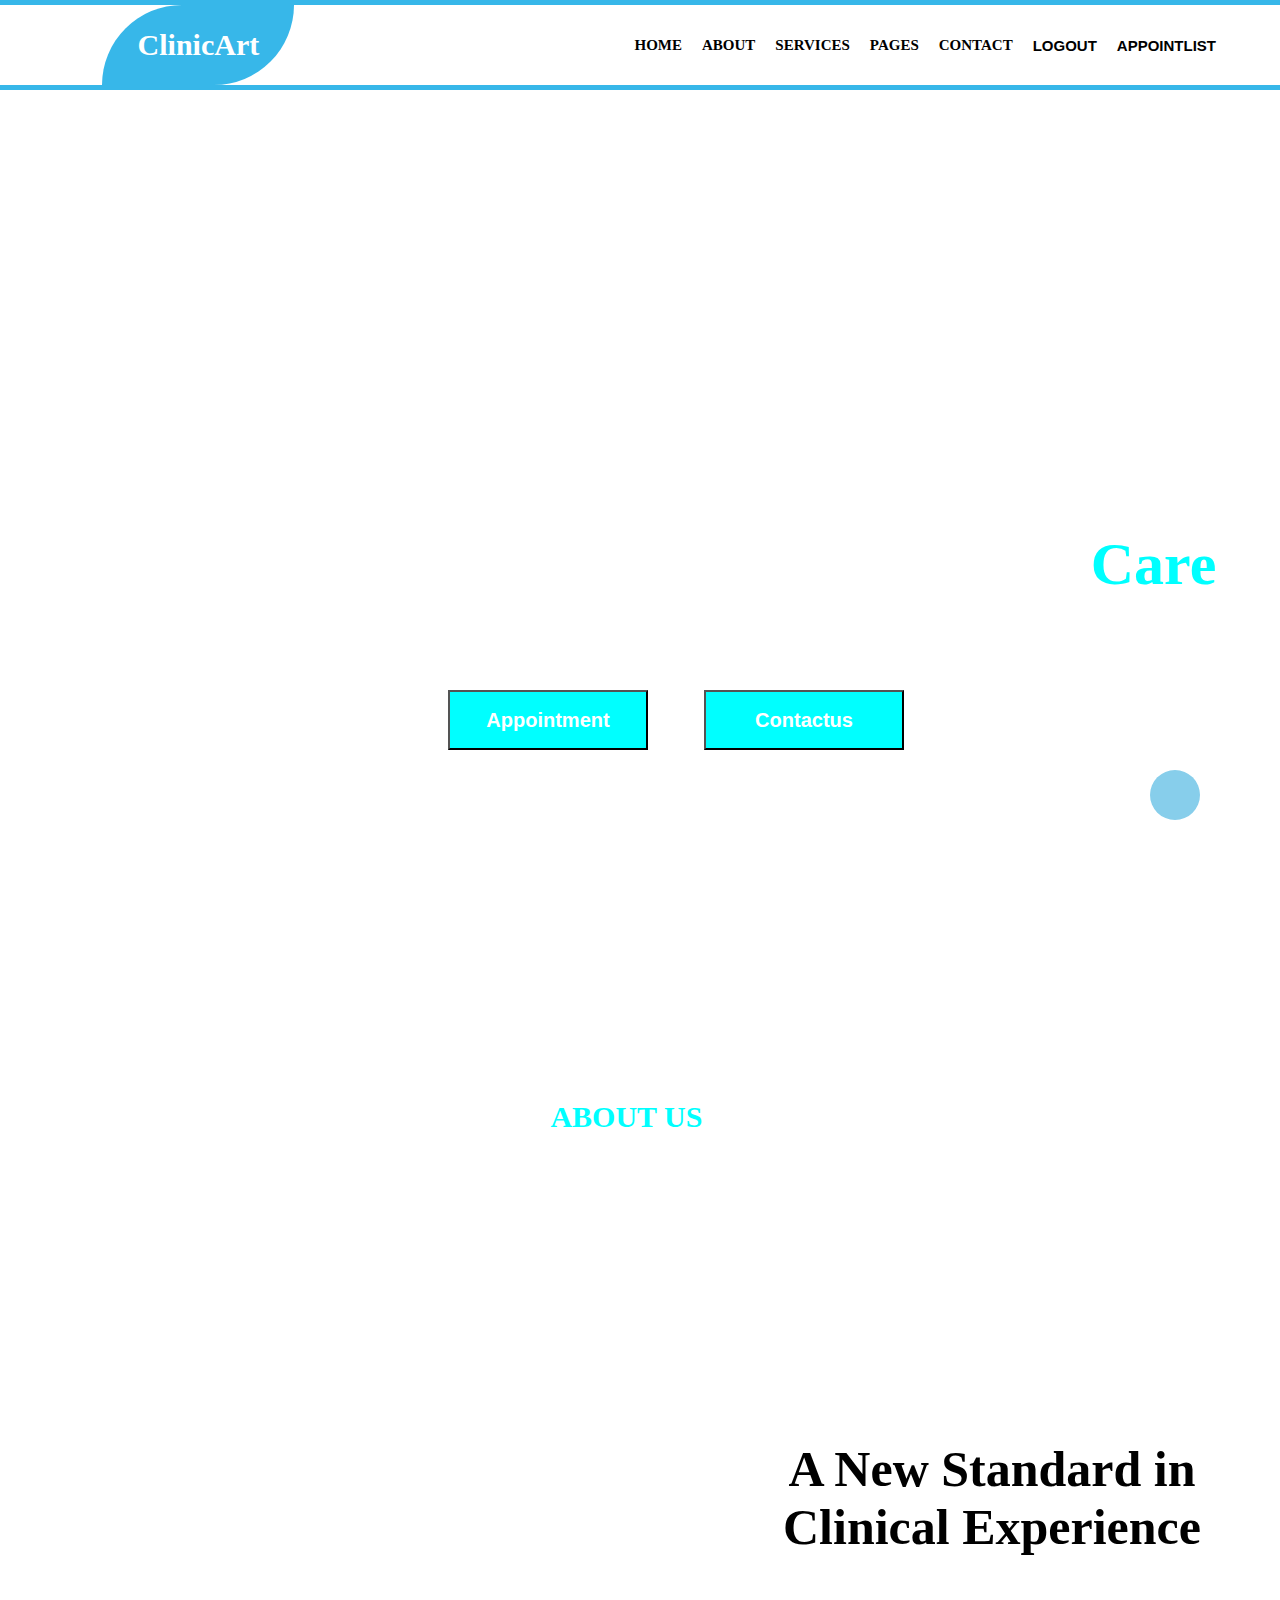
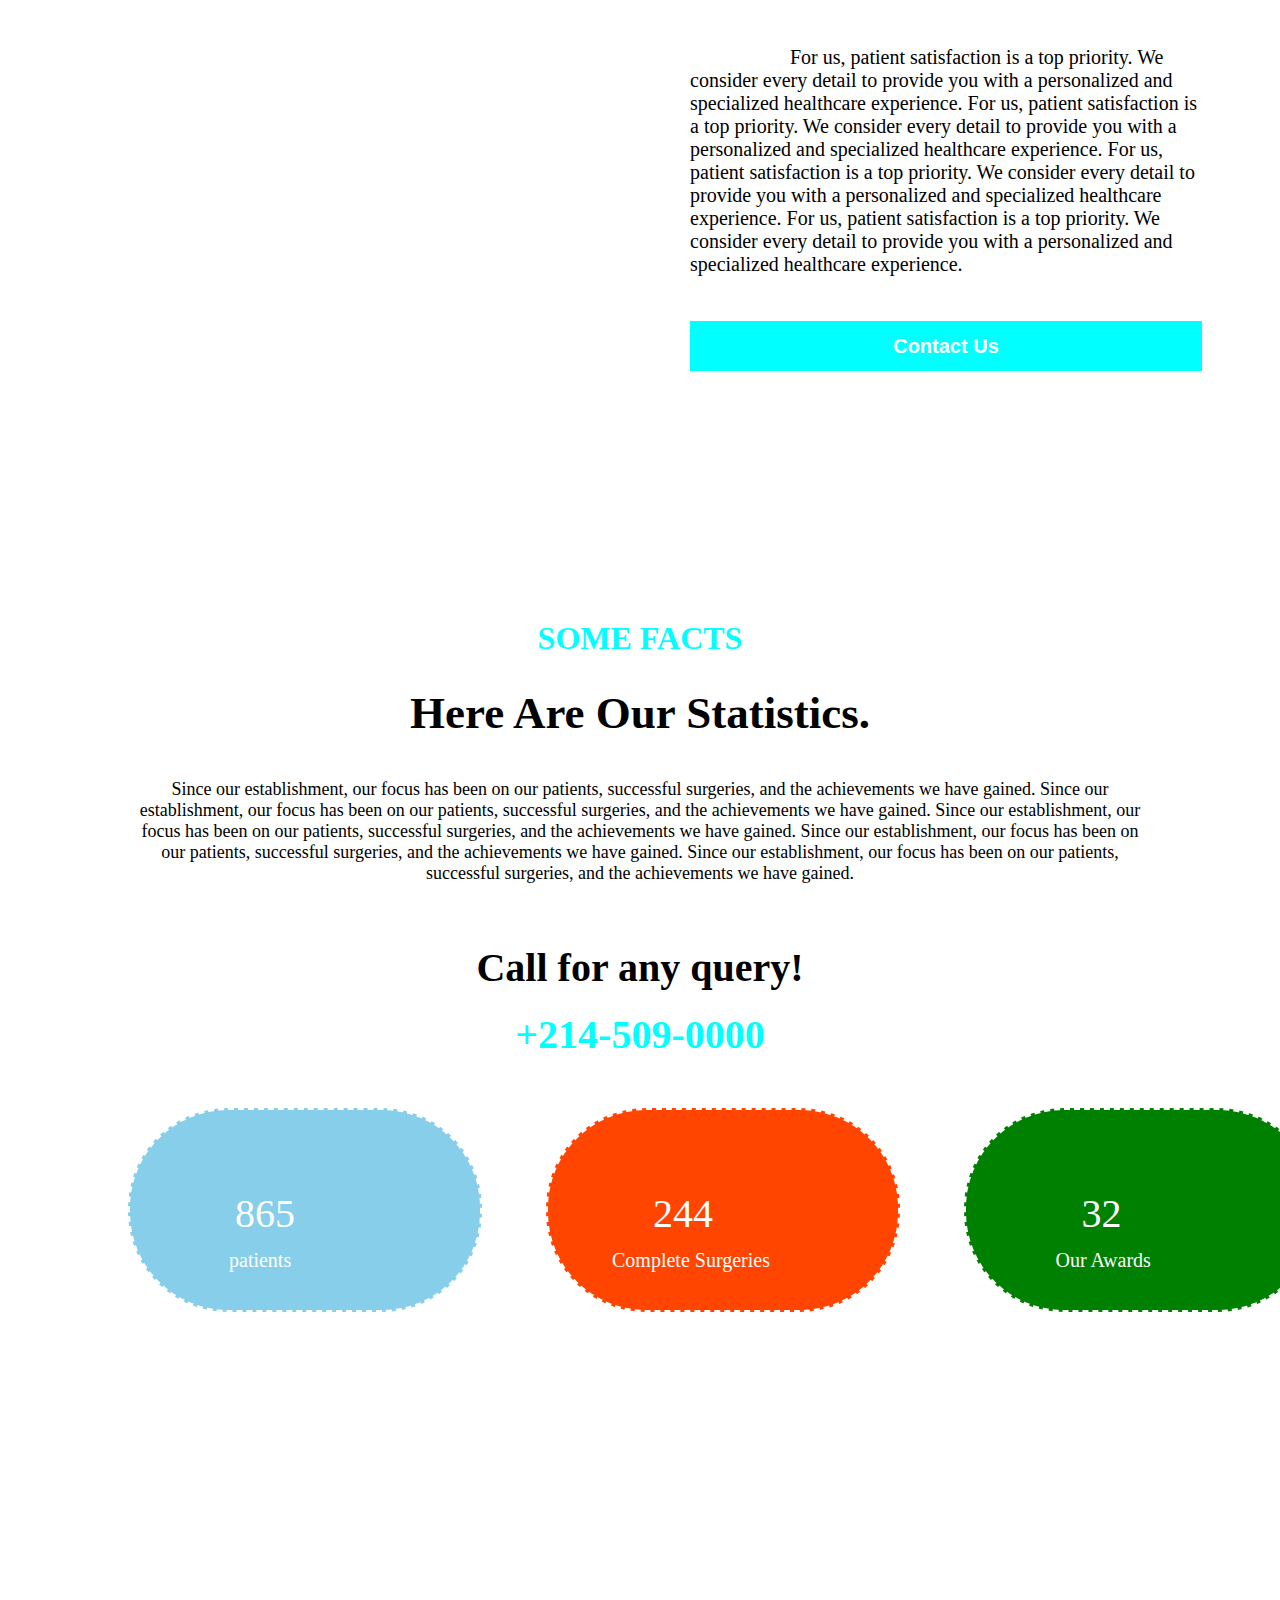
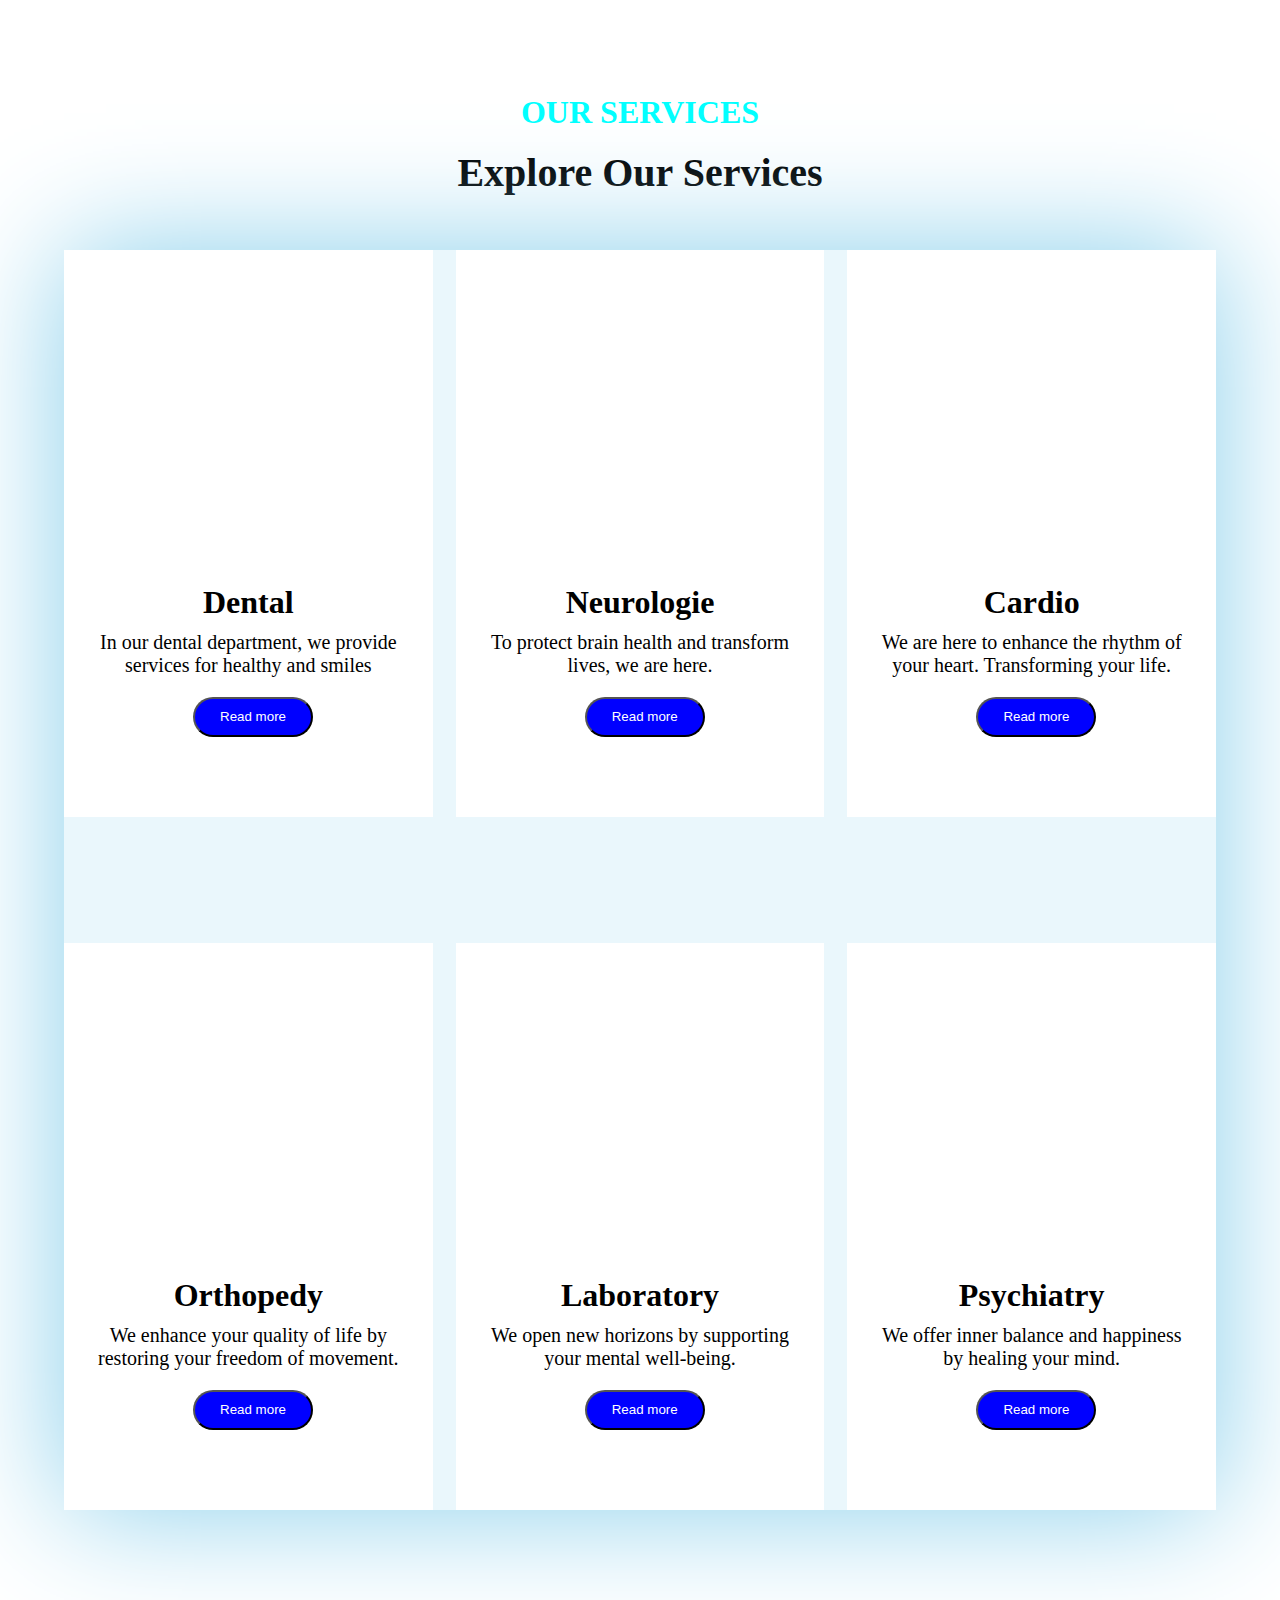
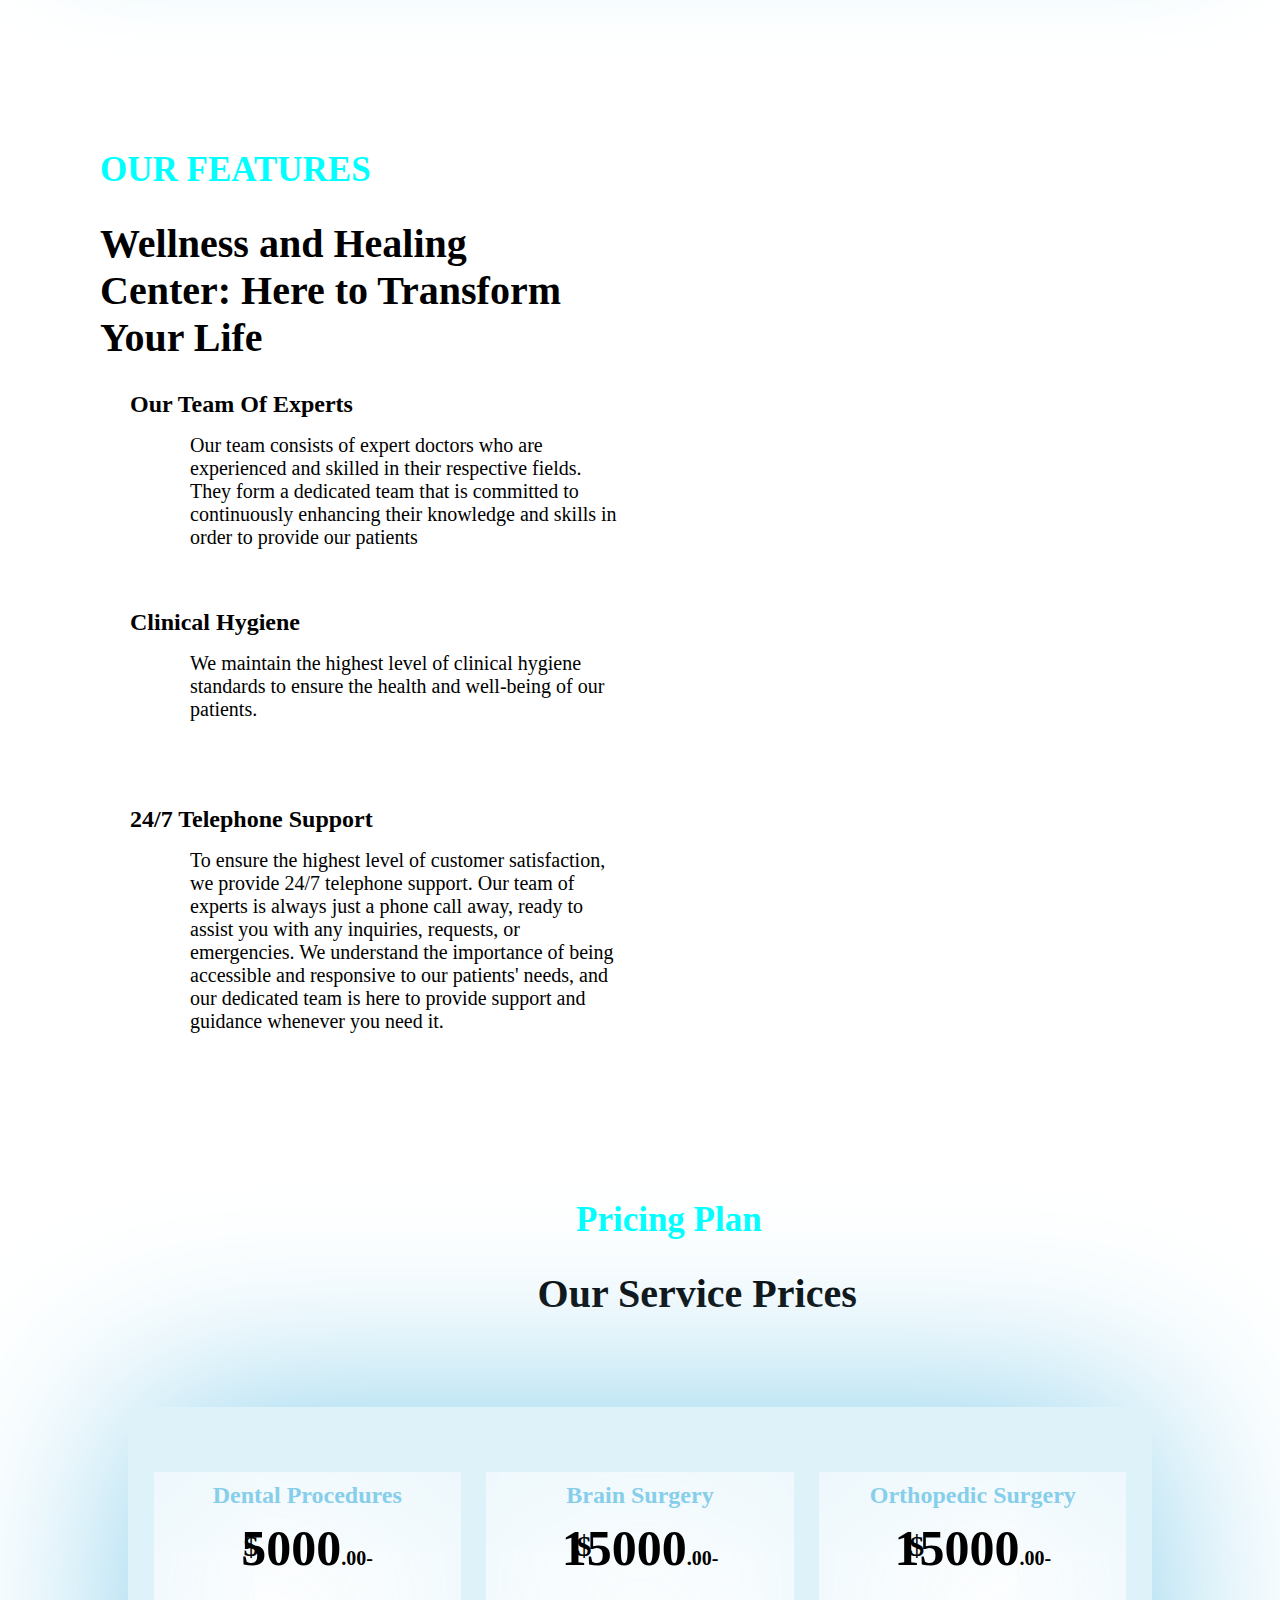
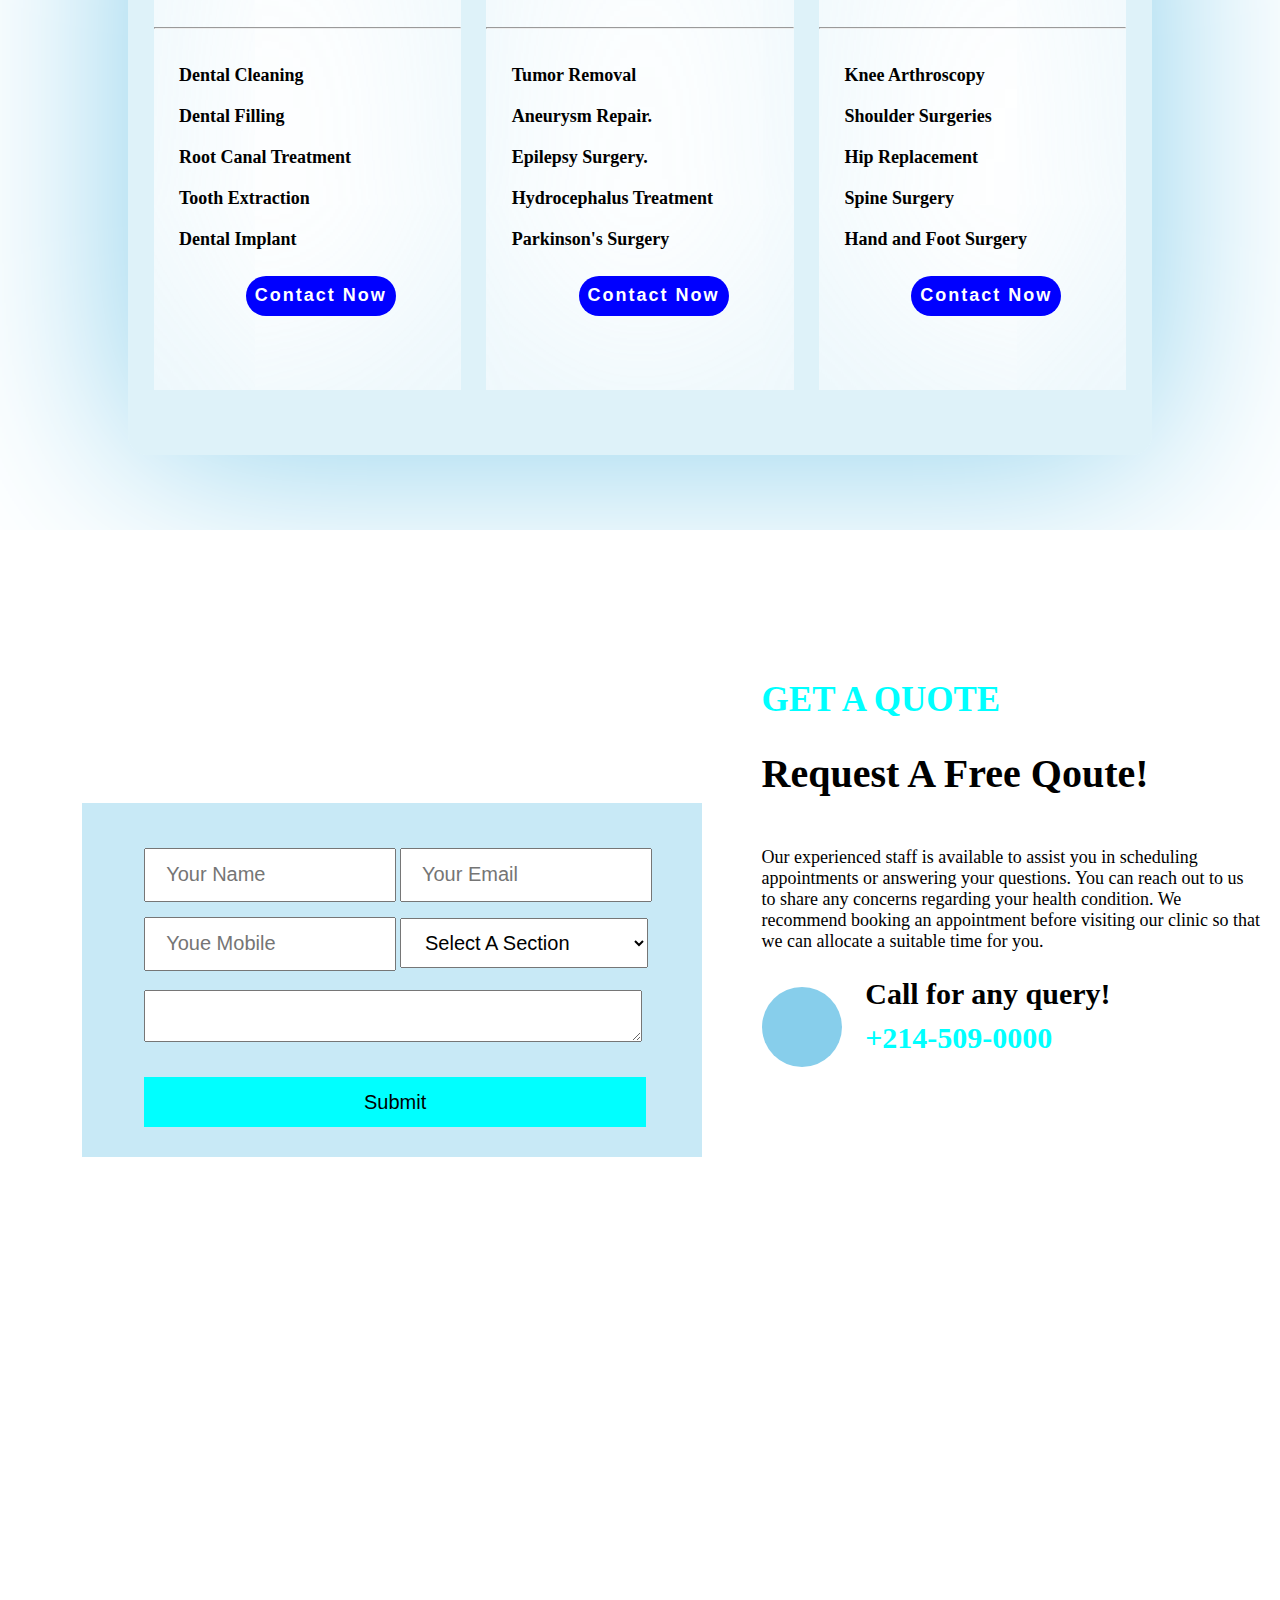
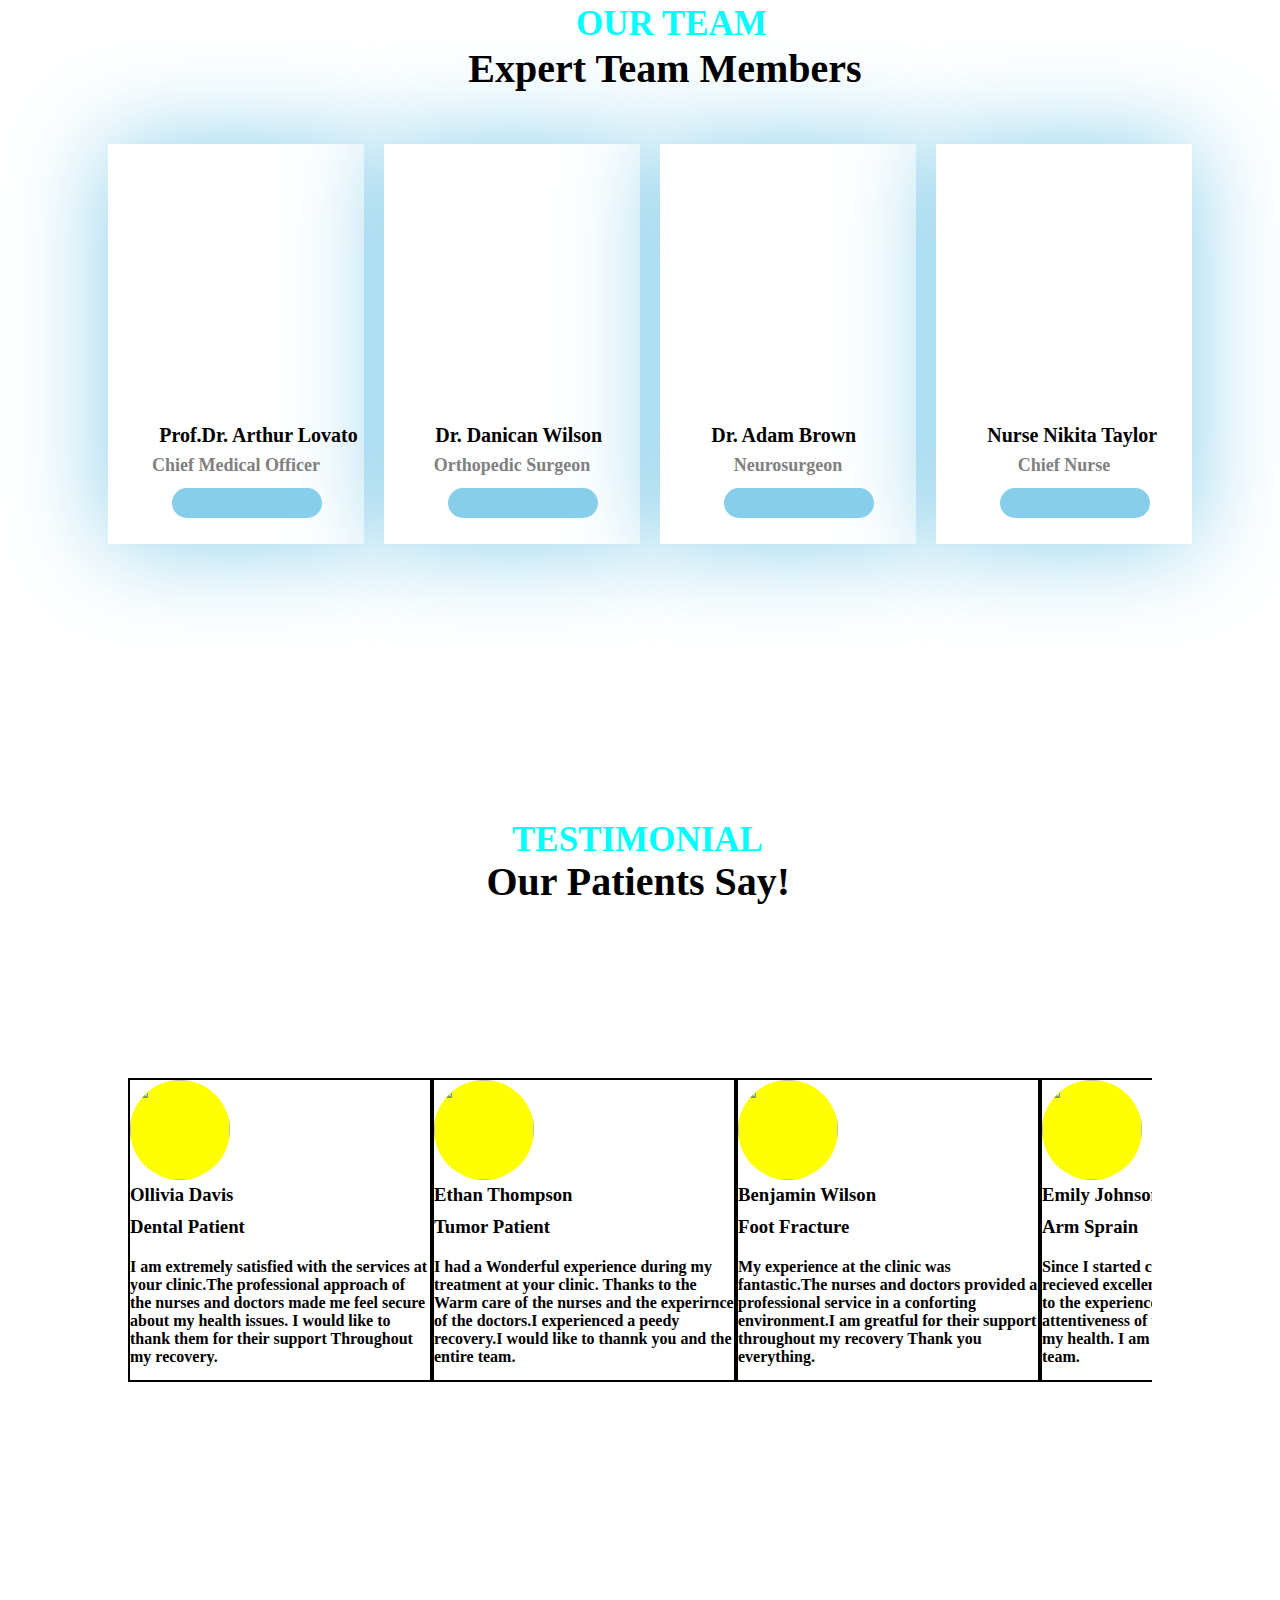
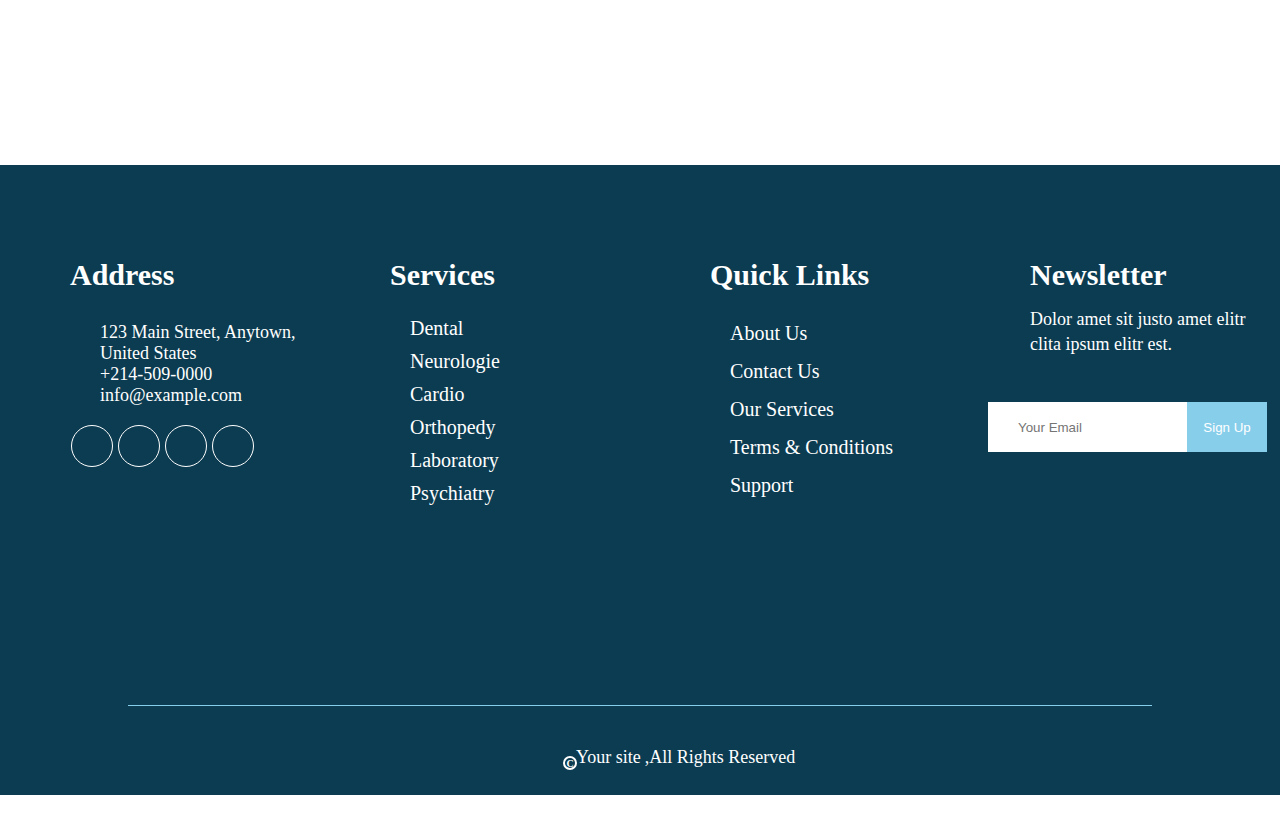
==== index.html @ 60598305 "Add files via upload" ====
<!DOCTYPE html>
<html lang="en">
<head>
    <title>Document</title>
    <link rel="stylesheet" href="./clinic.css">
    <link rel="stylesheet" href="https://cdnjs.cloudflare.com/ajax/libs/font-awesome/6.4.2/css/all.min.css" integrity="sha512-z3gLpd7yknf1YoNbCzqRKc4qyor8gaKU1qmn+CShxbuBusANI9QpRohGBreCFkKxLhei6S9CQXFEbbKuqLg0DA==" crossorigin="anonymous" referrerpolicy="no-referrer" />
    <script src="./clinic.js" defer></script>
</head>
<body>
    <nav>
        <div id="art1">
            <div id="art">
                <h2 id="clinicart">ClinicArt</h2>
            </div>
        </div>
        <div id="navdata">
            <a href="./index.html"><h2 id="home">Home</h2></a>
            <a href="./aboutclinic.html"><h2 id="about">About</h2></a>
            <a href="./clinicservice.html"><h2 id="service">Services</h2></a>
            <h2 id="pagelist">Pages
                <ul id="list">
                    <a><li>Pricing Plan</li></a>
                    <a><li> Features</li></a>
                    <a><li> Free Quote</li></a>
                    <a><li> Our Team</li></a>
                    <a><li> Testimonial</li></a>
                    <a><li>404 Page</li></a>
                </ul>
            </h2>
            <a href="./contactclinic.html"><h2 id="contact">Contact</h2></a>
            <button id="log" type="submit"><h2 style="font-size: 15px;">Logout</h2></button>
            <button id="Appoint" type="submit"><h2 style="font-size: 15px;">Appointlist</h2></button>
        </div>
    </nav>
        <div id="docimage" style="overflow: hidden;">
            
        </div>
        <div id="heading" style="overflow: hidden;" class="reveal">
            <h1 id="health">We Made Your Health Our priority</h1>
            <h1 id="care">Healthcare Services Designed with <span style="color: aqua;">Care</span></h1>
            <h1 id="smile">Welcome We hava made your health our priority,and we are ready to take steps towords a smiling future</h1>
            <input id="appointment" type="button" value="Appointment">
            <input id="contactus" type="button" value="Contactus">
            <input type="button" value=">" id="rightbutton" onclick="inc()">
            <input type="button" value="<" id="leftbutton" onclick="dec()">
        </div>
        <div id="heading2" style="display: none; overflow: hidden;" class="reveal">
            <h1 id="health">EXPERTS HANDS IN HEALTHCARE</h1>
            <h1 id="care">We Accompany You For <span style="color: aqua;">Healthy</span>Lifestyle.</h1>
            <h1 id="smile">At our clinic,we are focused on providing you with the best healthcare services alongside our expert team</h1>
            <input id="appointment" type="button" value="Appointment">
            <input id="contactus" type="button" value="Contactus">
            <input type="button" value=">" id="rightbutton" onclick="inc()">
            <input type="button" value="<" id="leftbutton" onclick="dec()">
        </div>
        <div id="About" style="overflow: hidden;" class="reveal">
            <h1 id="abus">ABOUT US</h1>
            <div id="leftimg">

            </div>
            <div id="rightdata">
                <h1 id="abdoc">A New Standard in Clinical Experience</h1>
                <p id="docinfo">For us, patient satisfaction is a top priority. We consider every detail to provide you with a personalized and specialized healthcare experience. For us, patient satisfaction is a top priority. We consider every detail to provide you with a personalized and specialized healthcare experience. For us, patient satisfaction is a top priority. We consider every detail to provide you with a personalized and specialized healthcare experience. For us, patient satisfaction is a top priority. We consider every detail to provide you with a personalized and specialized healthcare experience.</p>
                <input id="doccon" type="button" value="Contact Us">
            </div>
        </div>
        <div id="facts" style="overflow: hidden;" class="reveal">
            <div id="statastics">
                <h1 id="SFact" >SOME FACTS</h1>
                <h1 id="SFact2">Here Are Our Statistics.</h1>
                <p id="achieve">Since our establishment, our focus has been on our patients, successful surgeries, and the achievements we have gained. Since our establishment, our focus has been on our patients, successful surgeries, and the achievements we have gained. Since our establishment, our focus has been on our patients, successful surgeries, and the achievements we have gained. Since our establishment, our focus has been on our patients, successful surgeries, and the achievements we have gained. Since our establishment, our focus has been on our patients, successful surgeries, and the achievements we have gained.</p>
                <h1 id="query">Call for any query!</h1>
                <h1 id="num">+214-509-0000</h1>
                <div id="box">
                    <div id="box1">
                       <i class="fa fa-users fa-2x mb-3" id="doll1"></i>
                       <label id="plist">865</label>
                       <label id="patient">patients</label>
                    </div>
                    <div id="box2">
                        <i id="doll2" class="fa fa-heart fa-2x mb-3"></i> 
                        <label id="plist2">244</label>
                       <label id="patient2">Complete Surgeries</label>
                    </div>
                    <div id="box3">
                        <i id="doll3" class="fa fa-star fa-2x mb-3"></i>
                        <label id="plist3">32</label>
                        <label id="patient3">Our Awards</label>
                    </div>
                </div>
            </div>
        </div>
        <div id="servicespage" style="overflow: hidden;" class="reveal">
           <h1 id="ourser">OUR SERVICES</h1>
           <h1 id="exploreser">Explore Our Services</h1>
           <div id="mainservice"> 
                <div id="subservice1">
                    <div id="service1">
                        <div id="serviceimg1">
                            <div id="servicing1"></div>
                        </div>
                        <h1 class="dental">Dental</h1>
                        <p class="dentaldata">In our dental department, we provide services for healthy and smiles</p>
                        <input class="read" type="button" value="Read more">
                    </div>
                    <div id="service2">
                        <div id="serviceimg2">
                            <div id="servicing2"></div>
                        </div>
                        <h1 class="dental">Neurologie</h1>
                        <p class="dentaldata">To protect brain health and transform lives, we are here.</p>
                        <input class="read" type="button" value="Read more">
                    </div>
                    <div id="service3">
                        <div id="serviceimg3">
                            <div id="servicing3"></div>
                        </div>
                        <h1 class="dental">Cardio</h1>
                        <p class="dentaldata">We are here to enhance the rhythm of your heart. Transforming your life.</p>
                        <input class="read" type="button" value="Read more">
                    </div>
                </div>
                <div id="subservice2">
                    <div id="service4">
                        <div id="serviceimg4">
                            <div id="servicing4"></div>
                        </div>
                        <h1 class="dental">Orthopedy</h1>
                        <p class="dentaldata">We enhance your quality of life by restoring your freedom of movement.</p>
                        <input class="read" type="button" value="Read more">
                    </div>
                    <div id="service5">
                        <div id="serviceimg5">
                            <div id="servicing5"></div>
                        </div>
                        <h1 class="dental">Laboratory</h1>
                        <p class="dentaldata">We open new horizons by supporting your mental well-being.</p>
                        <input class="read" type="button" value="Read more">
                    </div>
                    <div id="service6">
                        <div id="serviceimg6">
                            <div id="servicing6"></div>
                        </div>
                        <h1 class="dental">Psychiatry</h1>
                        <p class="dentaldata">We offer inner balance and happiness by healing your mind.</p>
                        <input class="read" type="button" value="Read more">
                    </div>
                </div>
           </div>
        </div>
        <div id="featurespage" style="overflow: hidden;" class="reveal">
            <div id="doc4feature">
                <label id="outfeature">OUR FEATURES</label>
                <h1 id="healing">Wellness and Healing Center: Here to Transform Your Life</h1>
                <i id="stethascope" class="fa fa-stethoscope"></i>
                <label id="expert">Our Team Of Experts</label>
                <p id="skill">Our team consists of expert doctors who are experienced and skilled in their respective fields. They form a dedicated team that is committed to continuously enhancing their knowledge and skills in order to provide our patients</p>
                <i id="hospital" class="fa fa-hospital text-secondary"></i>
                <label id="clinic">Clinical Hygiene</label>
                <p id="maintain">We maintain the highest level of clinical hygiene standards to ensure the health and well-being of our patients.</p>
                <i id="headphones" class="fa fa-headphones"></i>
                <label id="support">24/7 Telephone Support</label>
                <p id="support1">To ensure the highest level of customer satisfaction, we provide 24/7 telephone support. Our team of experts is always just a phone call away, ready to assist you with any inquiries, requests, or emergencies. We understand the importance of being accessible and responsive to our patients' needs, and our dedicated team is here to provide support and guidance whenever you need it.</p>
            </div>
            <div id="doctor4">
                
            </div>
        </div>
        <div id="price" style="overflow: hidden;" class="reveal">
            <h1 id="plan">Pricing Plan</h1>
            <h1 id="prices">Our Service Prices</h1>
           <div id="priceboxes">
                <div class="pricebox">
                    <div id="pricebox1">
                        <h1 id="denpro">Dental Procedures</h1>
                        <h1 id="dentprice"><span class="dollar">$</span>5000<span class="small">.00-</span></h1>
                    </div><hr>
                      <h1 class="dentlist"><i class="fa fa-check text-success me-3 tick"></i>Dental Cleaning</h1>
                      <h1 class="dentlist"><i class="fa fa-check text-success me-3 tick"></i>Dental Filling</h1>
                      <h1 class="dentlist"><i class="fa fa-check text-success me-3 tick"></i>Root Canal Treatment</h1>
                      <h1 class="dentlist"><i class="fa fa-check text-success me-3 tick"></i>Tooth Extraction</h1>
                      <h1 class="dentlist"><i class="fa fa-check text-success me-3 tick"></i>Dental Implant</h1>
                      <input class="pricebutton" type="button" value="Contact Now">
                </div>
                <div class="pricebox">
                    <div id="pricebox2">
                        <h1 id="brainpro">Brain Surgery</h1>
                        <h1 id="brainprice"><span class="dollar1">$</span>15000<span class="small">.00-</span></h1>
                    </div><hr>
                      <h1 class="dentlist"><i class="fa fa-check text-success me-3 tick"></i>Tumor Removal</h1>
                      <h1 class="dentlist"><i class="fa fa-check text-success me-3 tick"></i>Aneurysm Repair.</h1>
                      <h1 class="dentlist"><i class="fa fa-check text-success me-3 tick"></i>Epilepsy Surgery.</h1>
                      <h1 class="dentlist"><i class="fa fa-check text-success me-3 tick"></i>Hydrocephalus Treatment</h1>
                      <h1 class="dentlist"><i class="fa fa-check text-success me-3 tick"></i>Parkinson's Surgery</h1>
                      <input class="pricebutton" type="button" value="Contact Now">
                </div>
                <div class="pricebox">
                    <div id="pricebox3">
                        <h1 id="orthopro">Orthopedic Surgery</h1>
                        <h1 id="orthoprice"><span class="dollar1">$</span>15000<span class="small">.00-</span></h1>
                    </div><hr>
                      <h1 class="dentlist"><i class="fa fa-check text-success me-3 tick"></i>Knee Arthroscopy</h1>
                      <h1 class="dentlist"><i class="fa fa-check text-success me-3 tick"></i>Shoulder Surgeries</h1>
                      <h1 class="dentlist"><i class="fa fa-check text-success me-3 tick"></i>Hip Replacement</h1>
                      <h1 class="dentlist"><i class="fa fa-check text-success me-3 tick"></i>Spine Surgery</h1>
                      <h1 class="dentlist"><i class="fa fa-check text-success me-3 tick"></i>Hand and Foot Surgery</h1>
                      <input class="pricebutton" type="button" value="Contact Now">
                </div>
           </div>
        </div>
        <div id="qoute" style="overflow: hidden;" class="reveal">
            <div id="leftquery">
                <div id="querydetails">
                    <input class="userdetails" type="text" placeholder="Your Name">
                    <input class="userdetails" type="email" placeholder="Your Email">
                    <input class="userdetails" type="text" placeholder="Youe Mobile ">
                    <select class="userdetails">
                        <option>Select A Section</option>
                        <option>Dental</option>
                        <option>Neurology</option>
                        <option>Cardio</option>
                        <option>Orthopedy</option>
                        <option>Laboratory</option>
                        <option>Psychiatry</option>
                    </select>
                    <textarea id="area" placeholder="Note">

                    </textarea>
                    <input id="sub" type="submit" value="Submit">
                </div>
            </div>
            <div id="rightquery">
                <h1 id="gaq">GET A QUOTE</h1>
                <h1 id="rafq">Request A Free Qoute!</h1>
                <p id="auotepara">Our experienced staff is available to assist you in scheduling appointments or answering your questions.
                     You can reach out to us to share any concerns regarding your health condition. We recommend booking an 
                     appointment before visiting our clinic so that we can allocate a suitable time for you.</p>
                <div id="headcircle">
                    <i id="headphone1" class="fa fa-headphones radius fa-2x flex-shrink-0 bg-secondary p-3 text-white"></i>
                </div>
                <label id="callforquery">Call for any query!</label>
                <h1 id="callqueryno">+214-509-0000</h1>
            </div>
        </div>
        <div id="Team" style="overflow: hidden;" class="reveal">
            <h1 id="ourteam">OUR TEAM</h1>
            <h1 id="expertteam">Expert Team Members</h1>
            <div class="docteam">
                <div class="teamimg">
                    <div id="team1"></div>
                </div>
                <h1 class="teamname">Prof.Dr. Arthur Lovato</h1>
                <h1 class="doctorwork">Chief Medical Officer</h1>
                <div class="teambutton">
                    <i class="fa-brands fa-facebook  hovcol  "></i>
                    <i class="fa-brands fa-twitter   hovcol "></i>
                    <i class="fa-brands fa-instagram hovcol  "></i>
                </div>
            </div>
            <div class="docteam">
                <div class="teamimg">
                    <div id="team2"></div>
                </div>
                <h1 class="teamname">Dr. Danican Wilson</h1>
                <h1 class="doctorwork">Orthopedic Surgeon</h1>
                <div class="teambutton" >
                    <i class="fa-brands fa-facebook   hovcol"></i>
                    <i class="fa-brands fa-twitter    hovcol"></i>
                    <i class="fa-brands fa-instagram  hovcol"></i>
                </div>
            </div>
            <div class="docteam">
                <div class="teamimg">
                    <div id="team3"></div>
                </div>
                <h1 class="teamname">Dr. Adam Brown</h1>
                <h1 class="doctorwork">Neurosurgeon</h1>
                <div class="teambutton">
                    <i class="fa-brands fa-facebook   hovcol"></i>
                    <i class="fa-brands fa-twitter    hovcol"></i>
                    <i class="fa-brands fa-instagram  hovcol"></i>
                </div>
            </div>
            <div class="docteam">
                <div class="teamimg">
                    <div id="team4"></div>
                </div>
                <h1 class="teamname">Nurse Nikita Taylor</h1>
                <h1 class="doctorwork">Chief Nurse</h1>
                <div class="teambutton">
                    <i class="fa-brands fa-facebook   hovcol"></i>
                    <i class="fa-brands fa-twitter    hovcol"></i>
                    <i class="fa-brands fa-instagram  hovcol"></i>
                </div>
            </div>
        </div>
        <div id="Patient" style="overflow: hidden;" class="reveal">
            <h1 id="patienttest">TESTIMONIAL</h1>
            <h1 id="patientsay">Our Patients Say!</h1>
                <div id="patientmaincontainer">
                    <div id="patientsubcontainer">
                        <div id="patientlist1" class="patientlist" >
                            <img class="patientimage" src="../Asset/images/testimonial-1.jpg">
                            <h3>Ollivia Davis</h3>
                            <h3 class="denpatient">Dental Patient</h3>
                            <p class="patientdata">I am extremely satisfied with the services at your clinic.The professional approach of the nurses and doctors 
                                made me feel secure about my health issues. I would like to thank them for their support Throughout my recovery.
                            </p>
                        </div>
                        <div id="patientlist2" class="patientlist">
                            <img class="patientimage" src="../Asset/images/testimonial-2.jpg">
                            <h3>Ethan Thompson</h3>
                            <h3 class="denpatient">Tumor Patient</h3>
                            <p class="patientdata">I had a Wonderful experience during my treatment at your clinic. Thanks to the Warm
                                care of the nurses and the experirnce of the doctors.I experienced a peedy recovery.I would like to thannk you and the entire team.
                            </p>
                        </div>
                        <div id="patientlist3" class="patientlist">
                            <img class="patientimage" src="../Asset/images/testimonial-3.jpg">
                            <h3>Benjamin Wilson</h3>
                            <h3 class="denpatient">Foot Fracture</h3>
                            <p class="patientdata">My experience at the clinic was fantastic.The nurses and doctors provided a professional service in a 
                                conforting environment.I am greatful for their support throughout my recovery Thank you everything.
                            </p>
                        </div>
                        <div id="patientlist4" class="patientlist">
                            <img class="patientimage" src="../Asset/images/testimonial-4.jpg">
                            <h3>Emily Johnson</h3>
                            <h3 class="denpatient">Arm Sprain</h3>
                            <p class="patientdata">Since I started coming to your clinic, I have recieved excellent service and care.
                                Thanks to the experience of the doctors and the attentiveness of the nurses, I have regained my health. I am greatfuk to the entire clinic team.
                            </p>
                        </div>
                    </div>
                </div>
            <div id="clickdot">
                <i class="fa-regular fa-circle-dot clickdots" onclick="patientmove()"></i>
                <i class="fa-regular fa-circle-dot clickdots" onclick="patientmove()"></i>
                <i class="fa-regular fa-circle-dot clickdots" onclick="patientmove()"></i>
                <i class="fa-regular fa-circle-dot clickdots" onclick="patientmove()"></i>
            </div>
        </div>
        <div id="aboutclinic" style="overflow: hidden;">
            <div id="Detailsofclinic">
                <div class="abtclinic">
                    <label class="siteinfo">Address</label>
                    <i id="map" class="fa fa-map-marker-alt me-3"></i>
                    <p id="mapdata">123 Main Street, Anytown, United States</p>
                    <i id="call" class="fa fa-phone-alt me-3"></i>
                    <p id="callnum">+214-509-0000</p>
                    <i id="mailsym" class="fa fa-envelope me-3"></i>
                    <p id="mailinfo">info@example.com</p>
                    <div id="socialmedia">
                        <div class="socialicondiv"><i class="fab fa-twitter"></i></div>
                        <div class="socialicondiv"><i class="fab fa-facebook-f"></i></div>
                        <div class="socialicondiv"><i class="fab fa-youtube"></i></div>
                        <div class="socialicondiv"><i class="fab fa-linkedin-in"></i></div>
                    </div>
                </div>
                <div class="abtclinic">
                    <label class="siteinfo">Services</label>
                    <h1 class="servicelist"><i class="fa-solid fa-greater-than greatersym"></i>Dental</h1>
                    <h1 class="servicelist"><i class="fa-solid fa-greater-than greatersym"></i>Neurologie</h1>
                    <h1 class="servicelist"><i class="fa-solid fa-greater-than greatersym"></i>Cardio</h1>
                    <h1 class="servicelist"><i class="fa-solid fa-greater-than greatersym"></i>Orthopedy</h1>
                    <h1 class="servicelist"><i class="fa-solid fa-greater-than greatersym"></i>Laboratory</h1>
                    <h1 class="servicelist"><i class="fa-solid fa-greater-than greatersym"></i>Psychiatry</h1>
                </div>
                <div class="abtclinic">
                    <label class="siteinfo">Quick Links</label>
                    <h1 class="quicklink"><i class="fa-solid fa-greater-than greatersym"></i>About Us</h1>
                    <h1 class="quicklink"><i class="fa-solid fa-greater-than greatersym"></i>Contact Us</h1>
                    <h1 class="quicklink"><i class="fa-solid fa-greater-than greatersym"></i>Our Services</h1>
                    <h1 class="quicklink"><i class="fa-solid fa-greater-than greatersym"></i>Terms & Conditions</h1>
                    <h1 class="quicklink"><i class="fa-solid fa-greater-than greatersym"></i>Support</h1>
                </div>
                <div class="abtclinic">
                    <label class="siteinfo">Newsletter</label>
                    <p id="newsletter">Dolor amet sit justo amet elitr clita ipsum elitr est.</p>
                    <input id="mailsign" type="email" placeholder="Your Email">
                    <input id="signsub" type="button" value="Sign Up">
                </div>
            </div>
            <div id="sitebar">

            </div>
            <h1 id="seesite">C</h1>
            <a id="sitedata" href="">Your site</a>
            <label id="rights">,All Rights Reserved</label>
            <a id="smooth" href="#"> <div id="pageup">
               <i id="arrow" class="fa-solid fa-arrow-up"></i>
            </div></a>
        </div>
</body>
</html>
---- clinic.css ----
*{
    margin: 0px;
    padding: 0px;
}
body{
    width: 100%;
    height: 1100vh;
}
nav{
    width: 100%;
    height: 80px;
    border-top: 5px solid rgb(55, 183, 233);
    border-bottom: 5px solid rgb(55, 183, 233);
    display: flex;
    align-items: center;
    align-content: center;
    position: sticky;
    top: 0px;
    cursor: pointer;
    background-color: white;
    z-index: 1;
}
#art1{
    width: 50%;
    height: 100%;
    /* background-color: red; */
    display: flex;
}
#art{
    width: 15%;
    height: 100%;
    border-radius: 100px 0px 100px 0px;
    position: absolute;
    left: 8%;
    background-color: rgb(55, 183, 233);;
    display: flex;
    justify-content: center;
    align-items: center;
}
#clinicart{
    color: white;
    font-weight: bold;
    font-size: 30px;
}
#navdata{
    width: 50%;
    height: 100%;
    /* background-color: blueviolet; */
    display: flex;
    justify-content: space-evenly;
    align-content: center;
    position: relative;
    margin-left: 30%;
    margin-right: 5%;
}
#log,#Appoint{
    position: relative;
    height: 100%;
    display: flex;
    align-items: center;
    justify-content: center;
    text-transform: uppercase; 
    background-color: white;
    border: none;
    margin-left: 20px;
}
#log:hover,#Appoint:hover{
    height: 110%;
    color: aqua;
    border-top: 5px solid white;
    border-bottom: 5px solid white;
    top: -5%;
}
#home,#about,#service,#pagelist,#contact,#Appointdetails{
    position: relative;
    font-size: 15px;
    height: 100%;
    display: flex;
    align-items: center;
    justify-content: center;
    text-transform: uppercase;
    margin-left: 20px;
    /* background-color: yellow; */
}
#home:hover,#about:hover,#service:hover,#contact:hover{
    /* background-color: blue; */
    color: aqua;
    top: -6%;
    position: relative;
    border-top: 5px solid white;
    border-bottom: 5px solid white;
    animation: navmoves 0.5s linear forwards;
}
#pagelist:hover{
    /* background-color: blue; */
    color: aqua;
    top: -6%;
    position: relative;
    border-top: 5px solid white;
    border-bottom: 5px solid white;
    animation: navmove 0.5s linear forwards;
}
/* @keyframes navmove {
    from{
        width: 0%;
    }
    to{
        width: 10%;
    }
}
@keyframes navmoves {
    from{
        width: 100%;
    }
    to{
        width: -100%;
    }
} */
#list{
    width: 150px;
    height: 180px;
    position: absolute;
    top: 80px;
    border-radius: 10px;
    padding-top: 10px;
    text-indent: 10px;
    list-style: none;
    background-color: white;
    line-height: 30px;
    display: none;
}
#pagelist:hover #list{
    display: block;
    animation: pageAnimation 0.5s;
}
li:hover{
    background-color: skyblue;
}
@keyframes pageAnimation{
    from{
        transform: translateY(50px);
    }
    to{
        transform: translateY(0px);
    }
}
#docimage{
    width: 100%;
    height:120vh;
    background-image: url(./Asset/images/doctor1.jpg);
    background-size: 100% 100%;
    background-repeat: no-repeat;
    filter: brightness(40%);
    display: flex;
    justify-content: space-between;
    align-items: center;
}
#heading,#heading2{
    color: white;
    width: 100%;
    height: 300px;
    /* background-color: aqua; */
    position: absolute;
    top: 50%;
}
#health{
    font-size: 30px;
    position: absolute;
    top: 20px;
    left: 35%;
    text-align: center;
}
#care{
    text-align: center;
    position: absolute;
    top: 80px;
    left: 15%;
    font-size: 60px;
}
#smile{
    text-align: center;
    position: absolute;
    top: 180px;
    left: 20%;
    font-size: 20px;
}
#appointment{
    width: 200px;
    height: 60px;
    position: absolute;
    bottom: 0px;
    left: 35%;
    background-color: aqua;
    color: white;
    font-weight: bold;
    font-size: 20px;
    cursor: pointer;
}
#contactus{
    width: 200px;
    height: 60px;
    position: absolute;
    bottom: 0px;
    left: 55%;
    background-color: aqua;
    color: white;
    font-weight: bold;
    font-size: 20px;
    cursor: pointer;
}
#contactus:hover{
    background-color:rgb(55, 183, 233) ;
    transition: all 0.5s;

}
#appointment:hover{
    background-color:rgb(55, 183, 233) ;
    transition: all 0.5s;

}
#rightbutton,#leftbutton{
    width: 50px;
    height: 50px;
    position: absolute;
    right: 200px;
    top: 35%;
    font-size: 30px;
    border: 1px solid white;
    background-color: transparent;
    color: white;
    transition: all 0.5s;
}
#rightbutton{
    position: absolute;
    right: 200px;
    top: 60%;
}
#rightbutton:hover{
    border-radius: 100%;
    background-color: aqua;
    transition: all 0.5s;
}
#leftbutton:hover{
    border-radius: 100%;
    background-color: aqua;
    transition: all 0.5s;
}
#About{
    width: 100%;
    height: 100vh;
    /* background-color: yellow; */
    display: flex;
}
#abus{
    position: absolute;
    left: 43%;
    font-size: 30px;
    color: aqua;
    top: 1100px;
}
#leftimg{
    width: 40%;
    height: 65vh;
    background-image: url(../Asset/images/doctor3.jpg);
    background-size: 100% 100%;
    background-repeat: no-repeat;
    position: relative;
    top: 30%;
 
}
#rightdata{
    width: 50%;
    height: 100%;
    position: absolute;
    right: 0px;
    /* background-color: azure; */
}
#abdoc{
    text-align: center;
    position: relative;
    top: 30%;
    font-size: 50px;
    padding-left: 10%;
}
#docinfo{
    position: relative;
    top: 40%;
    font-size: 20px;
    text-indent: 100px;
    padding-left: 50px;
    padding-right: 70px;
}
#doccon{
    width: 80%;
    height: 50px;
    position: relative;
    top: 45%;
    left: 50px;
    background-color: aqua;
    border: none;
    cursor: pointer;
    color: white;
    font-size: 20px;
    font-weight: bold;
}
#doccon:hover{
    background-color:rgb(55, 183, 233);
    transition: all 0.5s;
}
#facts{
    width: 100%;
    height: 120vh;
    /* background-color: yellow; */
}
#SFact{
    text-align: center;
    position: relative;
    top: 150px;
    color: aqua;
}
#SFact2{
    text-align: center;
    position: relative;
    top: 180px;
    font-size: 45px;
}
#achieve{
    text-align: center;
    position: relative;
    padding-left: 10%;
    padding-right: 10%;
    top: 220px;
    font-size: 18px;
}
#query{
    text-align: center;
    position: relative;
    top: 280px;
    font-size: 40px;
}
#num{
    text-align: center;
    position: relative;
    top: 300px;
    font-size: 40px;
    color: aqua;
}
#box{
    width: 100%;
    height: 50%;
    position: relative;
    top: 350px;
    display: flex;
}
#box1{
    width: 350px;
    height: 200px;
    background-color: skyblue;
    position: relative;
    left: 10%;
    border-radius: 100px;
    transition: all 0.5s;
    border: 2px dashed white;
    color: white;
}
#box2{
    width: 350px;
    height: 200px;
    background-color: orangered;
    position: relative;
    left: 15%;
    border-radius: 100px;
    transition: all 0.5s;
    border: 2px dashed white;
    color: white;
}
#box3{
    width: 350px;
    height: 200px;
    background-color: green;
    position: relative;
    left: 20%;
    border-radius: 100px;
    transition: all 0.5s;
    border: 2px dashed white;
    color: white;
}
#doll1,#doll2,#doll3{
    position: relative;
    left: 45%;
    top: 30px;
}
#plist,#plist2,#plist3{
    position: relative;
    font-size: 40px;
    left: 30%;
    top: 80px;

}
#plist3{
    position: relative;
    left: 33%;
}
#patient,#patient2,#patient3{
    position: relative;
    font-size: 20px;
    left: 10%;
    top: 120px;
}
#patient2{
    position: relative;
    left: 0%;
}
#patient3{
    position: relative;
    left: 13%;
}

#box1:hover{
    border-radius: 0%;
    background-color: transparent;
    transition: all 0.5s;
    border: 2px dashed aqua;
    color: aqua;
}
#box2:hover{
    border-radius: 0%;
    background-color: transparent;
    transition: all 0.5s;
    border: 2px dashed aqua;
    color: aqua;
}
#box3:hover{
    border-radius: 0%;
    background-color: transparent;
    transition: all 0.5s;
    border: 2px dashed aqua;
    color: aqua;
    cursor: pointer;

}
#servicespage{
    width: 100%;
    height: 200vh;
}
#ourser{
    text-align: center;
    position: relative;
    top: 8%;
    color: aqua;
}
#exploreser{
    text-align: center;
    position: relative;
    top: 9%;
    font-size: 40px;
}
#mainservice{
    width: 90%;
    height: 70%;
    position: relative;
    top:12%;
    left: 5%;
    background-color:rgba(135, 207, 235, 0.171);
    box-shadow: 0px 0px 120px skyblue;
}
#subservice1{
    width: 100%;
    height: 45%;
    display: flex;
    justify-content: space-between;
    position: relative;
}
#service1{
    width: 32%;
    height: 100%;
    background-color: white;
}
#serviceimg1{
    width: 80%;
    height: 50%;
    overflow: hidden;
    position: relative;
    top: 45px;
    left: 42px;
    /* border: 2px solid black; */
}
#servicing1{
    width: 100%;
    height: 100%;
    background-image: url(../Asset/images/service-1.jpg);
    background-size: 100% 100%;
    background-repeat: no-repeat;
    transition: all 0.5s;
}
#service1:hover #servicing1{
    transform: scale(1.2);
    transition: all 0.5s;
    background-color:  rgba(135, 207, 235, 0.245);
}
#service1:hover{
    background-color:  rgba(135, 207, 235, 0.245);
}
#service1:hover .read{
    animation: readmove 0.5s linear forwards;
}
@keyframes readmove {
    from{
        transform: translatex(-100px);
        opacity: 0;
    }
    to{
        transform: translateX(0px);
    }
}
.dental{
    position: relative;
    top: 50px;
    text-align: center;
}
.dentaldata{
    text-align: center;
    position: relative;
    top: 60px;
    font-size: 20px;
    padding-left: 30px;
    padding-right:30px;
}
.read{
    width: 120px;
    height: 40px;
    border-radius: 20px;
    background-color: blue;
    color: white;
    position: relative;
    top: 80px;
    left: 35%;
}
#service2{
    width: 32%;
    height: 100%;
    background-color:white;
}
#serviceimg2{
    width: 80%;
    height: 50%;
    overflow: hidden;
    position: relative;
    top: 45px;
    left: 42px;
}
#servicing2{
    width: 100%;
    height: 100%;
    background-image: url(../Asset/images/service-2.jpg);
    background-size: 100% 100%;
    background-repeat: no-repeat;
    transition: all 0.5s;
}
#service2:hover #servicing2{
    transform: scale(1.2);
    transition: all 0.5s;
    background-color:  rgba(135, 207, 235, 0.245);
}
#service2:hover{
    background-color:  rgba(135, 207, 235, 0.245);
}
#service2:hover .read{
    animation: readmove 0.5s linear forwards;
}
#service3{
    width: 32%;
    height: 100%;
    background-color: white
}
#serviceimg3{
    width: 80%;
    height: 50%;
    overflow: hidden;
    position: relative;
    top: 45px;
    left: 42px;
}
#servicing3{
    width: 100%;
    height: 100%;
    background-image: url(../Asset/images/service-3.jpg);
    background-size: 100% 100%;
    background-repeat: no-repeat;
    transition: all 0.5s;
}
#service3:hover #servicing3{
    transform: scale(1.2);
    transition: all 0.5s;
    background-color:  rgba(135, 207, 235, 0.245);
}
#service3:hover{
    background-color:  rgba(135, 207, 235, 0.245);
}
#service3:hover .read{
    animation: readmove 0.5s linear forwards;
}
#subservice2{
    width: 100%;
    height: 45%;
    display: flex;
    justify-content: space-between;
    position: relative;
    top: 10%;
}
#service4{
    width: 32%;
    height: 100%;
    background-color:white;
}
#serviceimg4{
    width: 80%;
    height: 50%;
    overflow: hidden;
    position: relative;
    top: 45px;
    left: 42px;
}
#servicing4{
    width: 100%;
    height: 100%;
    background-image: url(../Asset/images/service-4.jpg);
    background-size: 100% 100%;
    background-repeat: no-repeat;
    transition: all 0.5s;
}
#service4:hover #servicing4{
    transform: scale(1.2);
    transition: all 0.5s;
    background-color:  rgba(135, 207, 235, 0.245);
}
#service4:hover{
    background-color:  rgba(135, 207, 235, 0.245);
}
#service4:hover .read{
    animation: readmove 0.5s linear forwards;
}
.dental{
    position: relative;
    top: 50px;
    text-align: center;
}
.dentaldata{
    text-align: center;
    position: relative;
    top: 60px;
    font-size: 20px;
    padding-left: 30px;
    padding-right:30px;
}
#service5{
    width: 32%;
    height: 100%;
    background-color: white;
}
#serviceimg5{
    width: 80%;
    height: 50%;
    overflow: hidden;
    position: relative;
    top: 45px;
    left: 42px;
}
#servicing5{
    width: 100%;
    height: 100%;
    background-image: url(../Asset/images/service-5.jpg);
    background-size: 100% 100%;
    background-repeat: no-repeat;
    transition: all 0.5s;
}
#service5:hover #servicing5{
    transform: scale(1.2);
    transition: all 0.5s;
    background-color:  rgba(135, 207, 235, 0.245);
}
#service5:hover{
    background-color:  rgba(135, 207, 235, 0.245);
}
#service5:hover .read{
    animation: readmove 0.5s linear forwards;
}
#service6{
    width: 32%;
    height: 100%;
    background-color: white;
}
#serviceimg6{
    width: 80%;
    height: 50%;
    overflow: hidden;
    position: relative;
    top: 45px;
    left: 42px;
}
#servicing6{
    width: 100%;
    height: 100%;
    background-image: url(../Asset/images/service-6.jpg);
    background-size: 100% 100%;
    background-repeat: no-repeat;
    transition: all 0.5s;
}
#service6:hover #servicing6{
    transform: scale(1.2);
    transition: all 0.5s;
}
#service6:hover{
    background-color:  rgba(135, 207, 235, 0.245);
}
#service6:hover .read{
    animation: readmove 0.5s linear forwards;
}
#featurespage{
    width: 100%;
    height: 100vh;
    /* background-color: yellow; */
    display: flex;
    flex-wrap: wrap;
}
#doc4feature{
    width: 50%;
    height: 100%;
}
#doctor4{
    width: 50%;
    height: 100%;
    background-image: url(../Asset/images/doctor4.jpg);
}
#outfeature{
    position: relative;
    left: 100px;
    color: aqua;
    font-size: 35px;
    font-weight: bold;
}
#healing{
    font-size: 40px;
    margin-left: 100px;
    margin-top: 30px;
    margin-right: 50px;
}
#stethascope,#hospital,#headphones{
    font-size: 50px;
    color: skyblue;
    position: relative;
    left: 100px;
    top: 30px;
}
#expert,#clinic,#support{
    position: relative;
    left: 130px;
    top: 5px;
    font-size: 24px;
    font-weight: bold;
}
#skill,#maintain,#support1{
    font-size: 20px;
    /* background-color: brown; */
    margin-left: 190px;
    margin-right: 20px;
    position: relative;
    top: 15px;
}
#hospital{
    position: relative;
    top: 80px;
}
#clinic{
    position: relative;
    top: 50px;
}
#maintain{
    position: relative;
    top: 60px;
}
#headphones{
    position: relative;
    top: 150px;
}
#support{
    position: relative;
    top: 120px;
}
#support1{
    position: relative;
    top: 130px;
}
#price{
    width: 100%;
    height: 120vh;
}
#pricebox1,#pricebox2,#pricebox3{
    width: 100%;
    height: 30%;
    transition: all 0.5s;
    /* background-color: yellow; */
}
#plan{
    width: 300px;
    position: relative;
    top: 150px;
    left: 45%;
    color: aqua;
    font-size: 35px;
    font-weight: bold;
}
#prices{
    width: 500px;
    position: relative;
    top: 180px;
    left: 42%;
    font-size: 40px;
    font-weight: bold;
}
#priceboxes{
    width: 80%;
    height: 60%;
    position: relative;
    top: 25%;
    left: 10%;
    border-radius: 20px;
    background-color: rgba(135, 207, 235, 0.278);
    box-shadow: 0px 0px 200px skyblue;
    display: flex;
    justify-content: space-evenly;
    align-items: center;
}
.pricebox{
    width: 30%;
    height: 80%;
    box-shadow: inset 0px 0px 200px rgba(135, 207, 235, 0.245);
    background-color: white;
}
#denpro,#brainpro,#orthopro{
    text-align: center;
    font-size: 24px;
    color: skyblue;
    position: relative;
    top: 10px;
}
#dentprice,#brainprice,#orthoprice{
    text-align: center;
    font-size: 50px;
    position: relative;
    top: 20px;
}
.small{
    font-size: 20px;
}
.dollar{
    font-size: 30px;
    position: absolute;
    top: 10px;
    left: 90px;
}
.dollar1{
    font-size: 30px;
    position: absolute;
    top: 10px;
    left: 90px;
}
.dentlist{
    font-size: 18px;
    line-height: 40px;
    position: relative;
    padding-left: 5%;
    top: 5%;
    overflow: hidden;
}
.tick{
    font-size: 15px;
    position: relative;
    padding-right: 10px;
}
.pricebutton{
    width: 150px;
    height: 40px;
    background-color: blue;
    border-radius: 20px;
    border: none;
    outline: none;
    color: white;
    letter-spacing: 2px;
    font-size: 18px;
    font-weight: bold;
    position: relative;
    left: 30%;
    bottom: -8%;
}
@keyframes contact {
    from{
        transform: translatex(-100px);
        opacity: 0;
    }
    to{
        transform: translateX(0px);
    }
}
.pricebox:hover .pricebutton{
    animation: contact 0.5s linear;
    background-color: blue;
}
.pricebox:hover #pricebox1,.pricebox:hover #pricebox2,.pricebox:hover #pricebox3{
    background-color: rgb(0, 187, 255);
    transition: all 0.5s;
    color: white;
}
.pricebox:hover #denpro,.pricebox:hover #brainpro,.pricebox:hover #orthopro{
    color: white;
}
#qoute{
    width: 100%;
    height: 100vh;
    display: flex;
}
#leftquery{
    width: 55%;
    height: 100%;
    display: flex;
    justify-content: center;
    align-items: center;
}
#querydetails{
    width: 88%;
    height: auto;
    background-color: rgb(200, 233, 246);
    position: relative;
    right: -40px;
    /* overflow: hidden; */
}
.userdetails{
    width: 40%;
    height: 50px;
    flex-direction: row;
    flex-wrap: wrap;
    position: relative;
    top: 30px;
    left: 10%;
    margin-top: 15px;
    text-indent: 20px;
    font-size: 20px;
}
#area{
    width: 80%;
    height: 50px;
    position: relative;
    left: 10%;
    margin-top: 8%;
    font-size: 20px;
    text-indent: 30px;
    resize: vertical;
}
#sub{
    width: 81%;
    height: 50px;
    position: relative;
    left: 10%;
    margin-top: 5%;
    margin-bottom: 30px;
    font-size: 20px;
    border: none;
    background-color: aqua;
    transition: all 0.5s;

}
#sub:hover{
    background-color:rgb(55, 183, 233) ;
    transition: all 0.5s;
}
#rightquery{
    width: 45%;
    height: 90vh;
}
#gaq{
    font-size: 35px;
    color: aqua;
    position: relative;
    top: 150px;
    padding-left: 10%;
}
#rafq{
    font-size: 40px;
    position: relative;
    top: 180px;
    padding-left: 10%;
}
#auotepara{
    width: 500px;
    height: 150px;
    position: relative;
    top: 230px;
    text-align: left;
    padding-left: 10%;
    font-size: 18px;
}
#headcircle{
    width: 80px;
    height: 80px;
    background-color: skyblue;
    border-radius: 100%;
    position: relative;
    bottom: -220px;
    left: 10%;
    display: flex;
    justify-content: center;
    align-items: center;
}
#headphone1{
    color: white;
}
#callforquery{
    position: relative;
    top: 130px;
    left: 28%;
    font-size: 30px;
    font-weight: bold;
}
#callqueryno{
    position: relative;
    top: 140px;
    padding-left: 28%;
    font-size: 30px;
    font-weight: bold;
    color: aqua;
}
#Team{
    width: 100%;
    height: 100vh;
    /* background-color: yellowgreen; */
    display: flex;
    justify-content: center;
    align-items: center;
}
#ourteam{
    position: absolute;
    margin-top: -40%;
    left: 45%;
    font-size: 35px;
    color: aqua;
}
#expertteam{
    position: absolute;
    margin-top: -33%;
    margin-left: 50px;
    font-size: 40px;
}
.docteam{
    width: 20%;
    height: 400px;
    margin-top: 10%;
    box-shadow: 0px 0px 100px skyblue;
    background-color: white;
    margin-left: 20px;
}
.teamimg{
    width: 80%;
    height: 60%;
    position: relative;
    left: 10%;
    top: 5%;
    overflow: hidden;
}
#team1,#team2,#team3,#team4{
    width: 100%;
    height: 100%;
    background-image: url(../Asset/images/team-1.jpg);
    background-size: 100% 100%;
    transition: all 0.5s ;
}
#team2{
    background-image: url(../Asset/images/team-2.jpg);
}
#team3{
    background-image: url(../Asset/images/team-3.jpg);
}
#team4{
    background-image: url(../Asset/images/team-4.jpg);
}
.teamname{
    font-size: 20px;
    font-weight: bold;
    position: relative;
    left: 20%;
    top: 10%;
}
.doctorwork{
    text-align: center;
    font-size: 18px;
    position: relative;
    /* left: 20%; */
    top: 12%;
    color: grey;
}
.docteam:hover #team1,.docteam:hover #team2,.docteam:hover #team3,.docteam:hover #team4{
    transform: scale(1.3);
    transition: all 0.5s ;
}
.teambutton{
    width: 150px;
    height: 30px;
    background-color: skyblue;
    border-radius: 20px;
    position: relative;
    top: 60px;
    left: 25%;
    display: flex;
    justify-content: space-evenly;
    align-items: center;
    color: white;
    transition: all 0.5s;
}
.docteam:hover .teambutton{
    animation: teambuttonmove 0.5s linear;
    transition: all 0.5s;
}
@keyframes teambuttonmove {
    from{
        transform: translate(-80px);
        opacity: 0;
    }
    to{
        transform: translate(0px);
    }
}
#Patient{
    width: 100%;
    height: 90vh;
    /* background-color: blue; */
    /* display: flex; */
}
#patienttest{
    font-size: 35px;
    color: aqua;
    position: absolute;
    left: 40%;
    margin-top: 7%;
}
#patientsay{
    font-size: 40px;
    position: absolute;
    left: 38%;
    margin-top: 10%;
}
#patientmaincontainer{
    width: 80%;
    height: 60vh;
    /* background-color: red; */
    position: relative;
    top: 35%;
    left: 10%;
    overflow: hidden;
}
#patientsubcontainer{
    width: 193%;
    height: 80%;
    /* background-color: aqua; */
    display: flex;
    /* justify-content: space-evenly;     */
    align-items: center;
    position: relative;
    /* right: -270px; */
}
/************************************************************************/
.patientlist{
    /* flex-basis: 300px; */
    width: 300px;
    height: 300px;
    border: 2px solid black;  
    /* margin-left: 10px;  */

}
.patientimage{
    width: 100px;
    height: 100px;
    border-radius: 100%;
    background-color: yellow;
}
.denpatient{
    margin-top: 10px;
}
.patientdata{
    font-weight: bold;
    margin-top: 20px;
    cursor: pointer;
}
#clickdot{
    width: 60%;
    height: 20px;
    position: absolute;
    left: 20%;
    margin-top: 10%;
    display: flex;
    justify-content: center;
    align-items: center;
}
.clickdots{
    margin-left: 10px;
    color: skyblue;
}
/* @keyframes patientmove {
    0%{
        opacity: 0;
        transform: translatex(0,100%,0);
        transform: translateX(0px);
    }
    100%{
        opacity: 1;
        transform: none;
        transform: translateX(-400px);
    }
} */
/* @keyframes patientmove1 {
    0%{
        opacity: 0;
        transform: translatex(0,100%,0);
        transform: translateX(-450px);
    }
    100%{
        opacity: 1;
        transform: none;
        transform: translateX(-900px);
        
    }
}
@keyframes patientmove2 {
    0%{
        opacity: 0;
        transform: translatex(0,100%,0);
        transform: translateX(-900px);
    }
    100%{
        opacity: 1;
        transform: none;
        transform: translateX(-1350px);

    }
}
@keyframes patientmove3 {
    0%{
        opacity: 0;
        transform: translateX(0,100%,0);
        transform: translateX(-1350px);

    }
    100%{
        opacity: 1;
        transform: none;
        transform: translateX(-1800px);

    }
} */
#aboutclinic{
    width: 100%;
    height: 100vh;
    /* background-color: red; */
    position: relative;
}
#Detailsofclinic{
    width: 100%;
    height: 70%;
    background-color: rgb(12,60,81);
    position: relative;
    bottom: -225px;
    display: flex;
    justify-content: space-around;
}
.abtclinic{
    width: 300px;
    height: 300px;
    /* border: 2px solid black; */
    background-color: transparent;
    position: relative;
    top: 10%;
    color: white;
    overflow: hidden;
}
.siteinfo{
    font-size: 30px;
    font-weight: bold;
    position: relative;
    left: 20%;
    top: 10%;
}
#map{
    color: white;
    position: relative;
    left: -15%;
    top: 25%;
    font-size: 20px;
}
#mapdata{
    position: relative;
    padding-left: 30%;
    margin-top: 20%;
    font-size: 18px;
    color: white;
}
#call{
    color: white;
    position: relative;
    left: 20%;
    top: 7%;
    font-size: 20px;
}
#callnum{
    position: relative;
    padding-left: 30%;
    font-size: 18px;
    color: white;

}
#mailsym{
    color: white;
    position: relative;
    left: 20%;
    top: 7%;
    font-size: 20px;
}
#mailinfo{
    position: relative;
    padding-left: 30%;
    font-size: 18px;
    color: white;

}
#socialmedia{
    width: 100%;
    height: 50px;
    margin-top: 5%;
    margin-left: 0px;
    /* background-color: red; */
    display: flex;
    justify-content: center;
    align-items: center;
}
.socialicondiv{
    width: 40px;
    height: 40px;
    /* background-color: brown; */
    border-radius: 100%;
    margin-left: 5px;
    color: white;
    display: flex;
    justify-content: center;
    align-items: center;
    border: 0.5px solid white;
    transition: all 0.5s;
}
.socialicondiv:hover{
    background-color: white;
    color: skyblue;
    transition: all 0.5s;
}
.servicelist,.quicklink{
    list-style: none;
    /* background-color: yellow; */
    padding-left: 20%;
    position: relative;
    top: 15%;
    margin-top: 15px;
    font-size: 20px;
    font-weight: normal;
    transition: all 0.5s ;
}
.servicelist{
    margin-top: 10px;
}
.greatersym{
    font-size: 15px;
    margin-right: 20px;
}
#newsletter{
    font-size: 18px;
    padding-left: 60px;
    position: relative;
    top: 15%;
    line-height: 25px;
}
#mailsign{
    width: 200px;
    height: 50px;
    position: relative;
    top: 30%;
    left: 18px;
    border: none;
    outline: none;
    text-indent: 30px;
}
#signsub{
    height: 50px;
    width: 80px;
    position: relative;
    right: -13px;
    /* left: -5px; */
    top: 30%;
    background-color: skyblue;
    color: white;
    border: none;
    outline: none;
    transition: all 0.5s;
}
#signsub:hover
{
    background-color: rgb(55, 183, 233);
    transition: all 0.5s;
}
.servicelist:hover,.quicklink:hover{
    color: skyblue;
    letter-spacing: 2px;
    transition: all 0.3s ;
}
#sitebar{
    width: 80%;
    height: 1px;
    background-color: skyblue;
    position: relative;
    top: 15%;
    left: 10%;
}
#sitedata{
    color: white;
    position: relative;
    top: 18%;
    left: 45%;
    font-size: 18px;
}
#rights{
    color: white;
    position: relative;
    top: 18%;
    margin-left: 45%;
    font-size: 18px;
}
#seesite{
    width: 10px;
    height: 10px;
    background-color: rgb(12,60,81);
    color: white;
    position: relative;
    border-radius: 100%;
    border: 2px solid white;
    text-align: center;
    font-size: 10px;
    margin-left: 44%;
    top: 20.5%; 
}
#pageup{
    width: 50px;
    height: 50px;
    border-radius: 100%;
    background-color: skyblue;
    position: fixed;
    right: 80px;
    bottom: 80px;
    display: flex;
    justify-content: center;
    align-items: center;
    transition: all 0.5s;
}
#arrow{
    position: absolute;
    color: white;
    font-size: 30px;
}
#pageup:hover{
    background-color: rgb(55, 183, 233);
    transition: all 0.5s;
}
html{
    scroll-behavior: smooth;
}
/* .reveal{
    position: relative;
    transform: translate(200px);
    opacity: 0px;
    transition-timing-function: ease;
    transition-duration: 1s;
    transition: all 1s ease;
}
.reveal.active{
    transform: translateY(0px);
    opacity: 1;
} */
a{
    text-decoration: none;
    color: black;
}
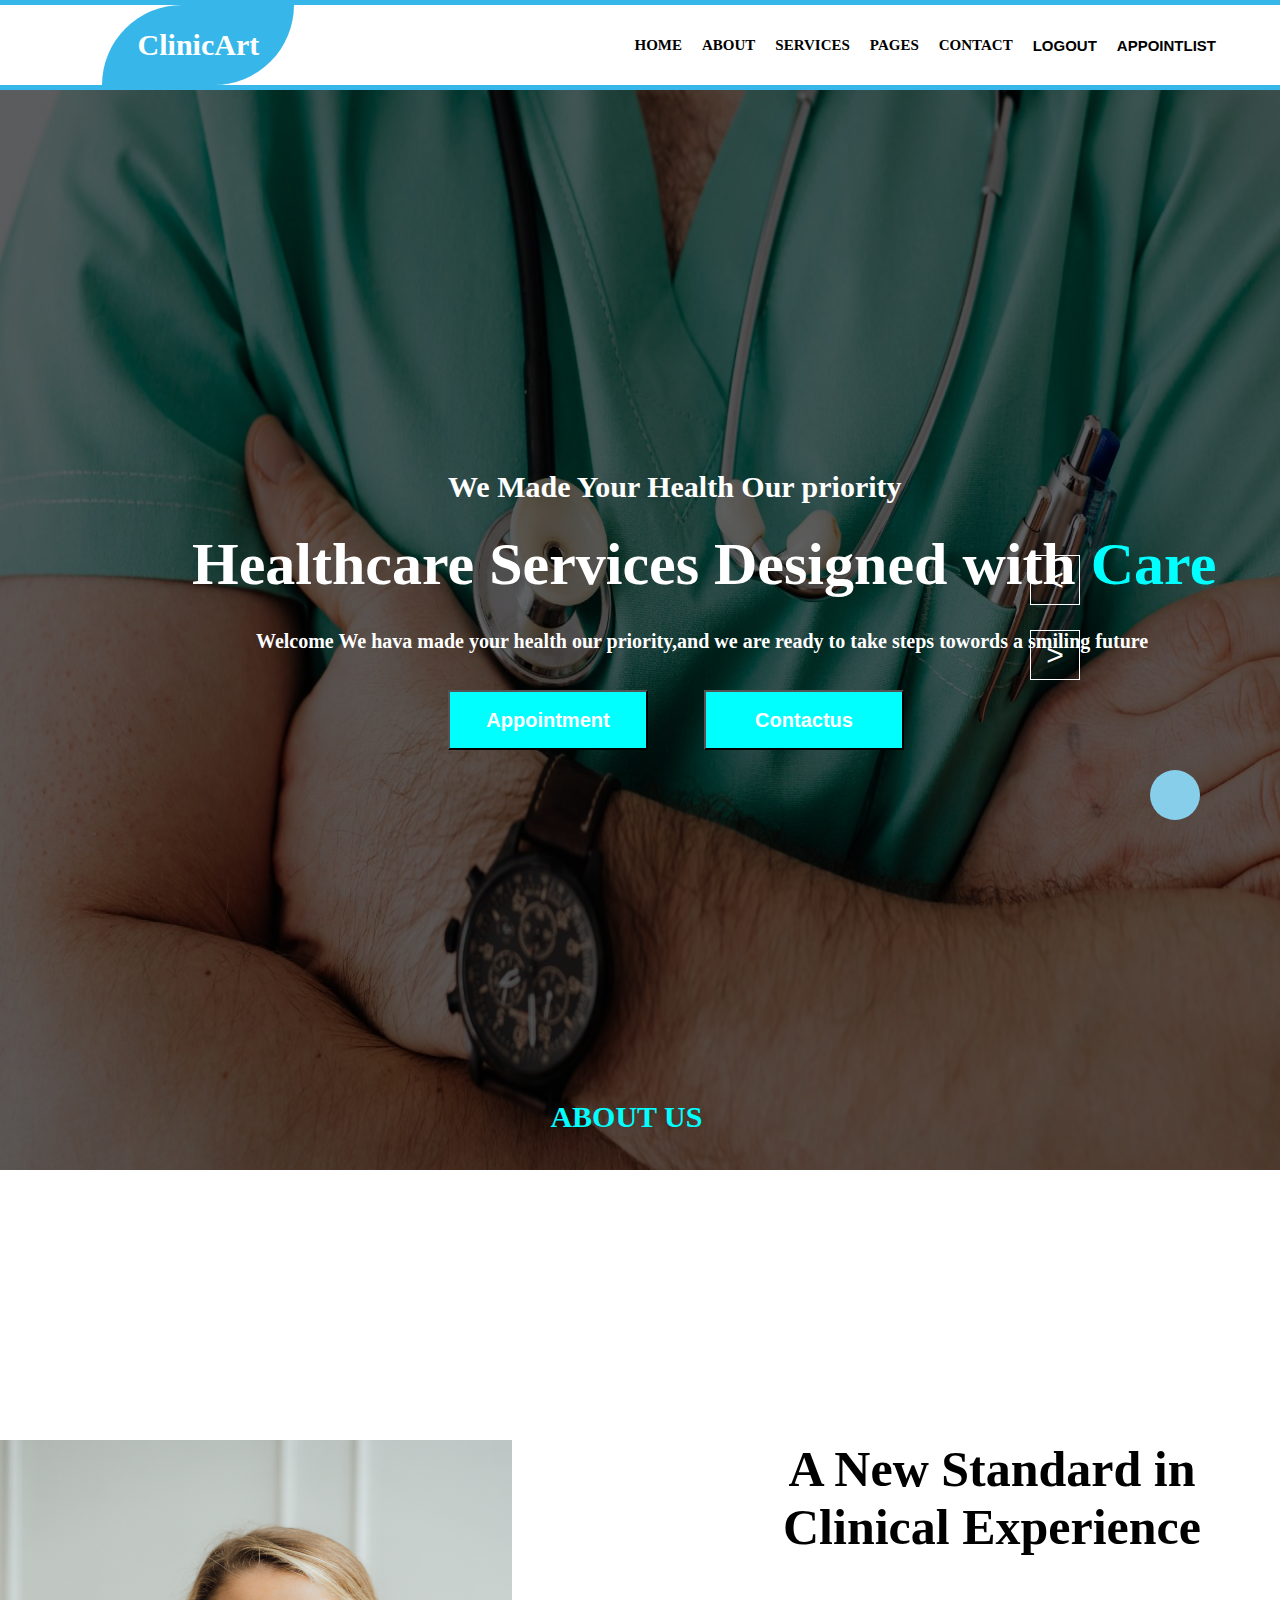
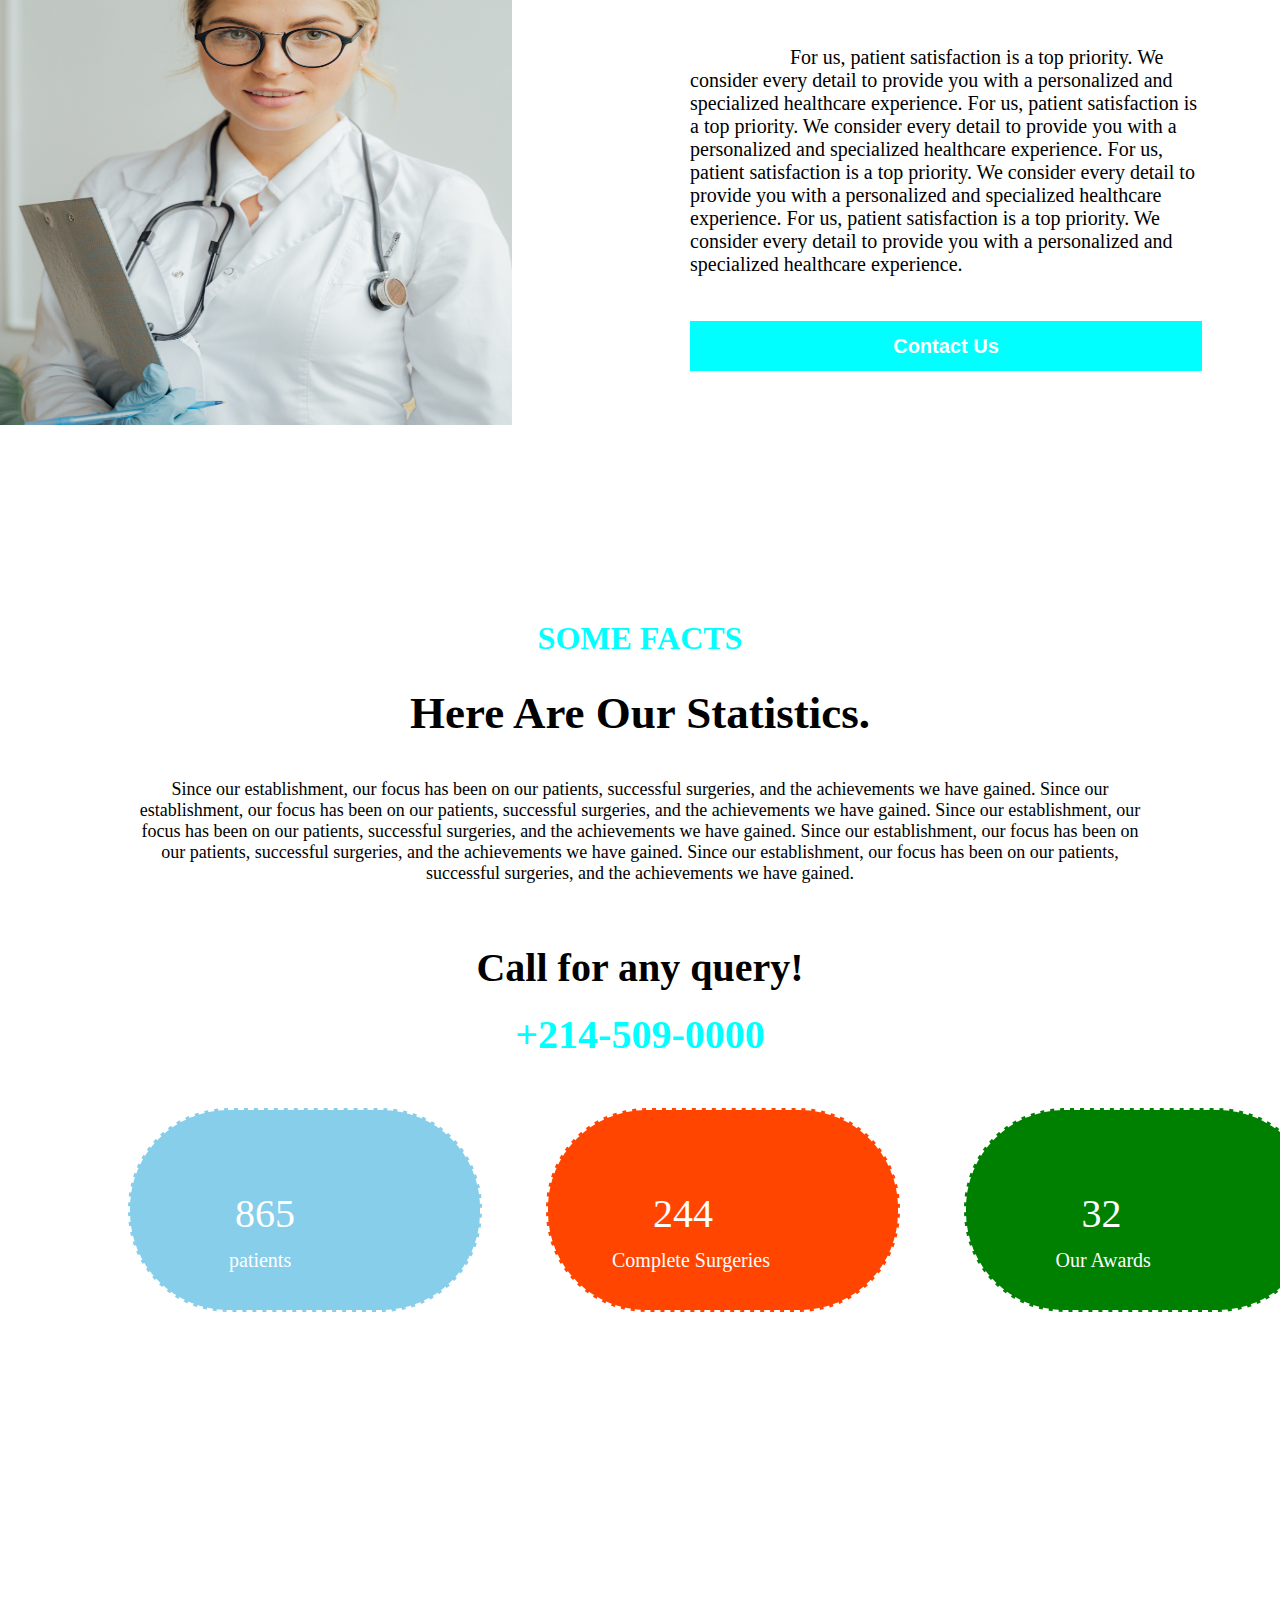
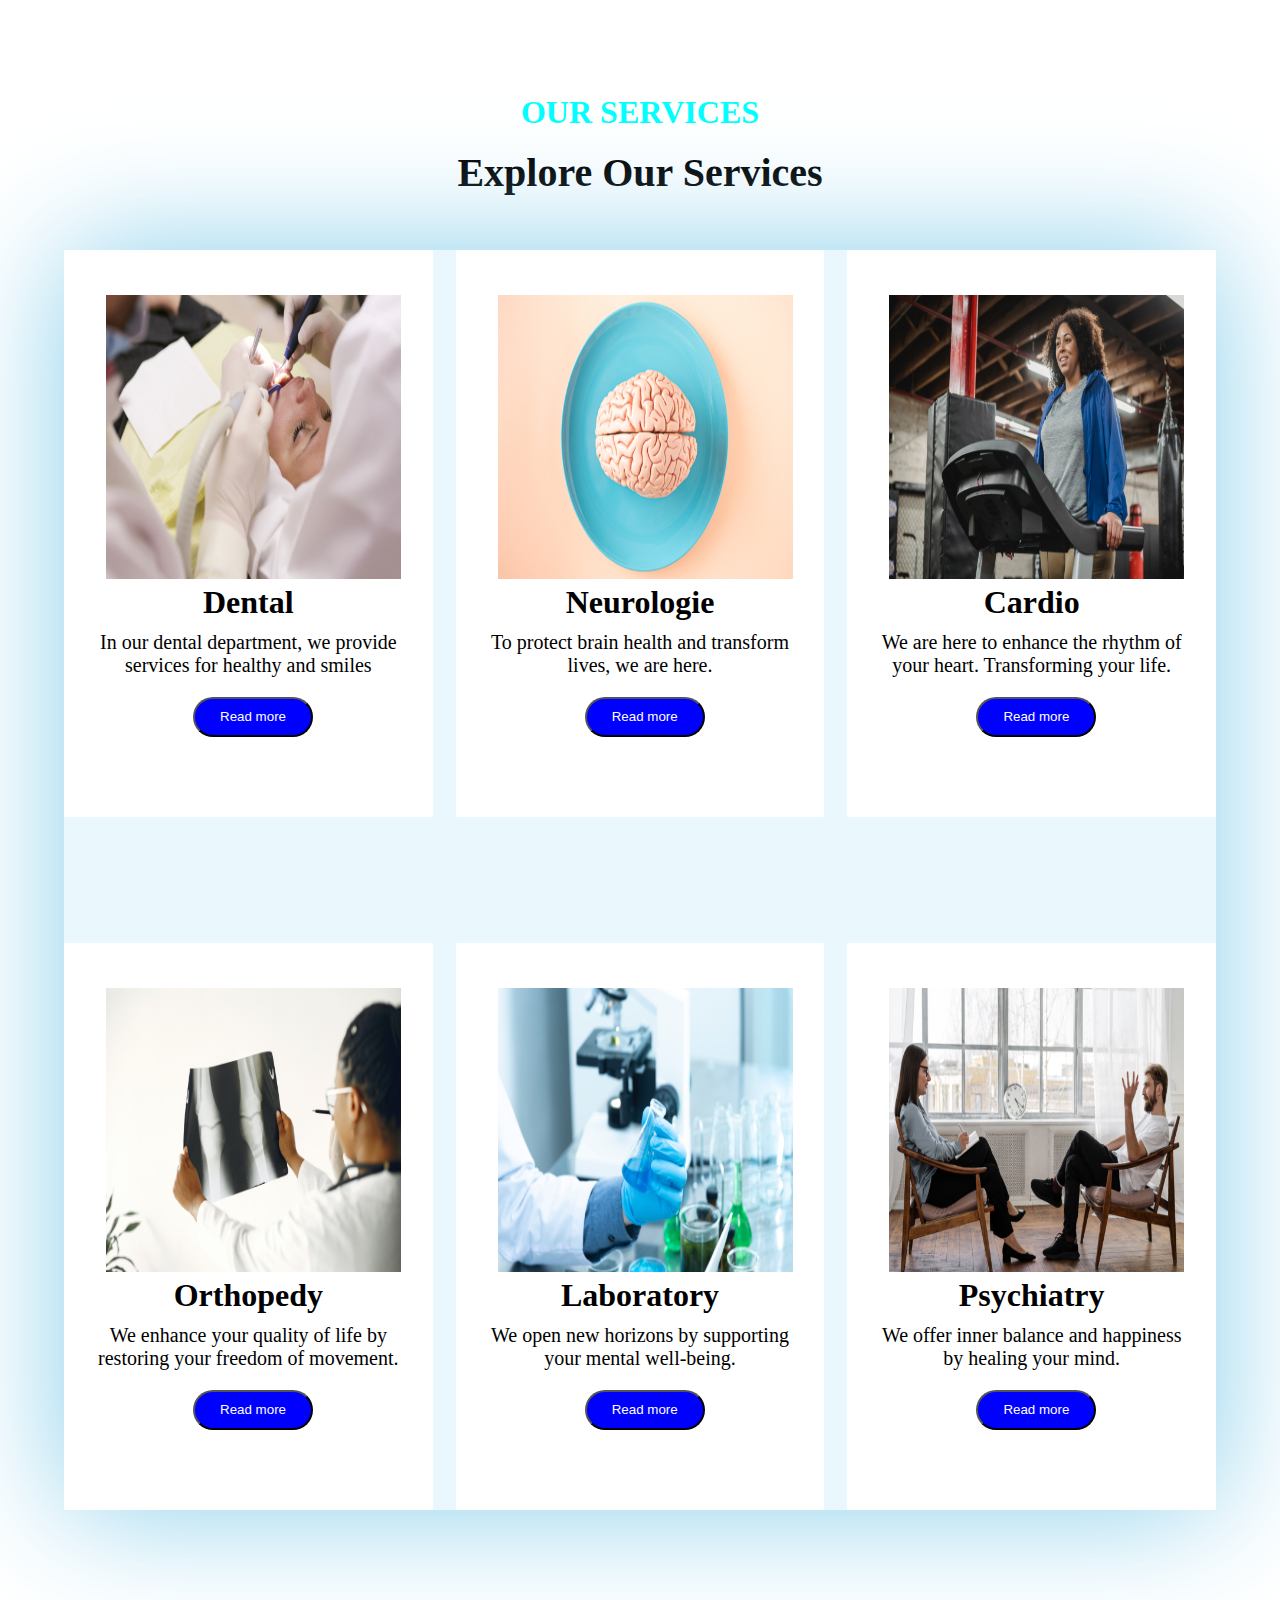
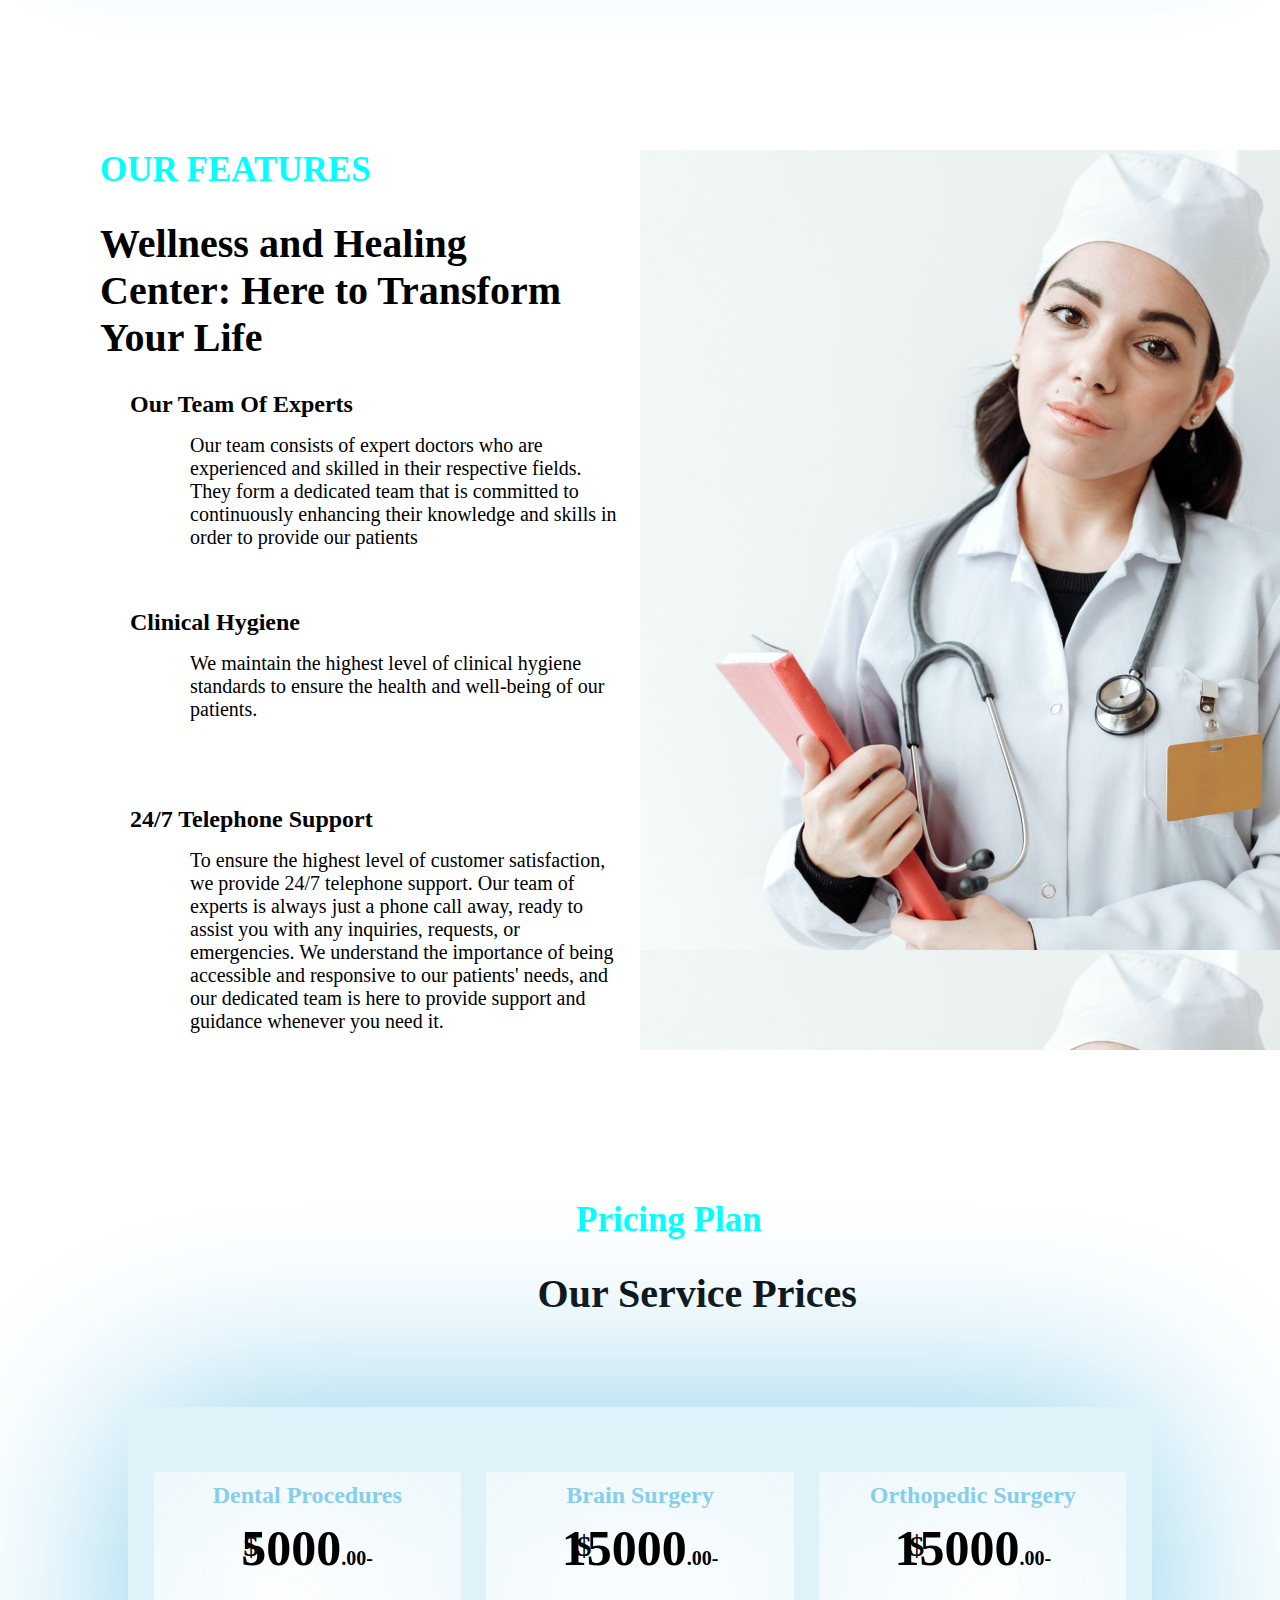
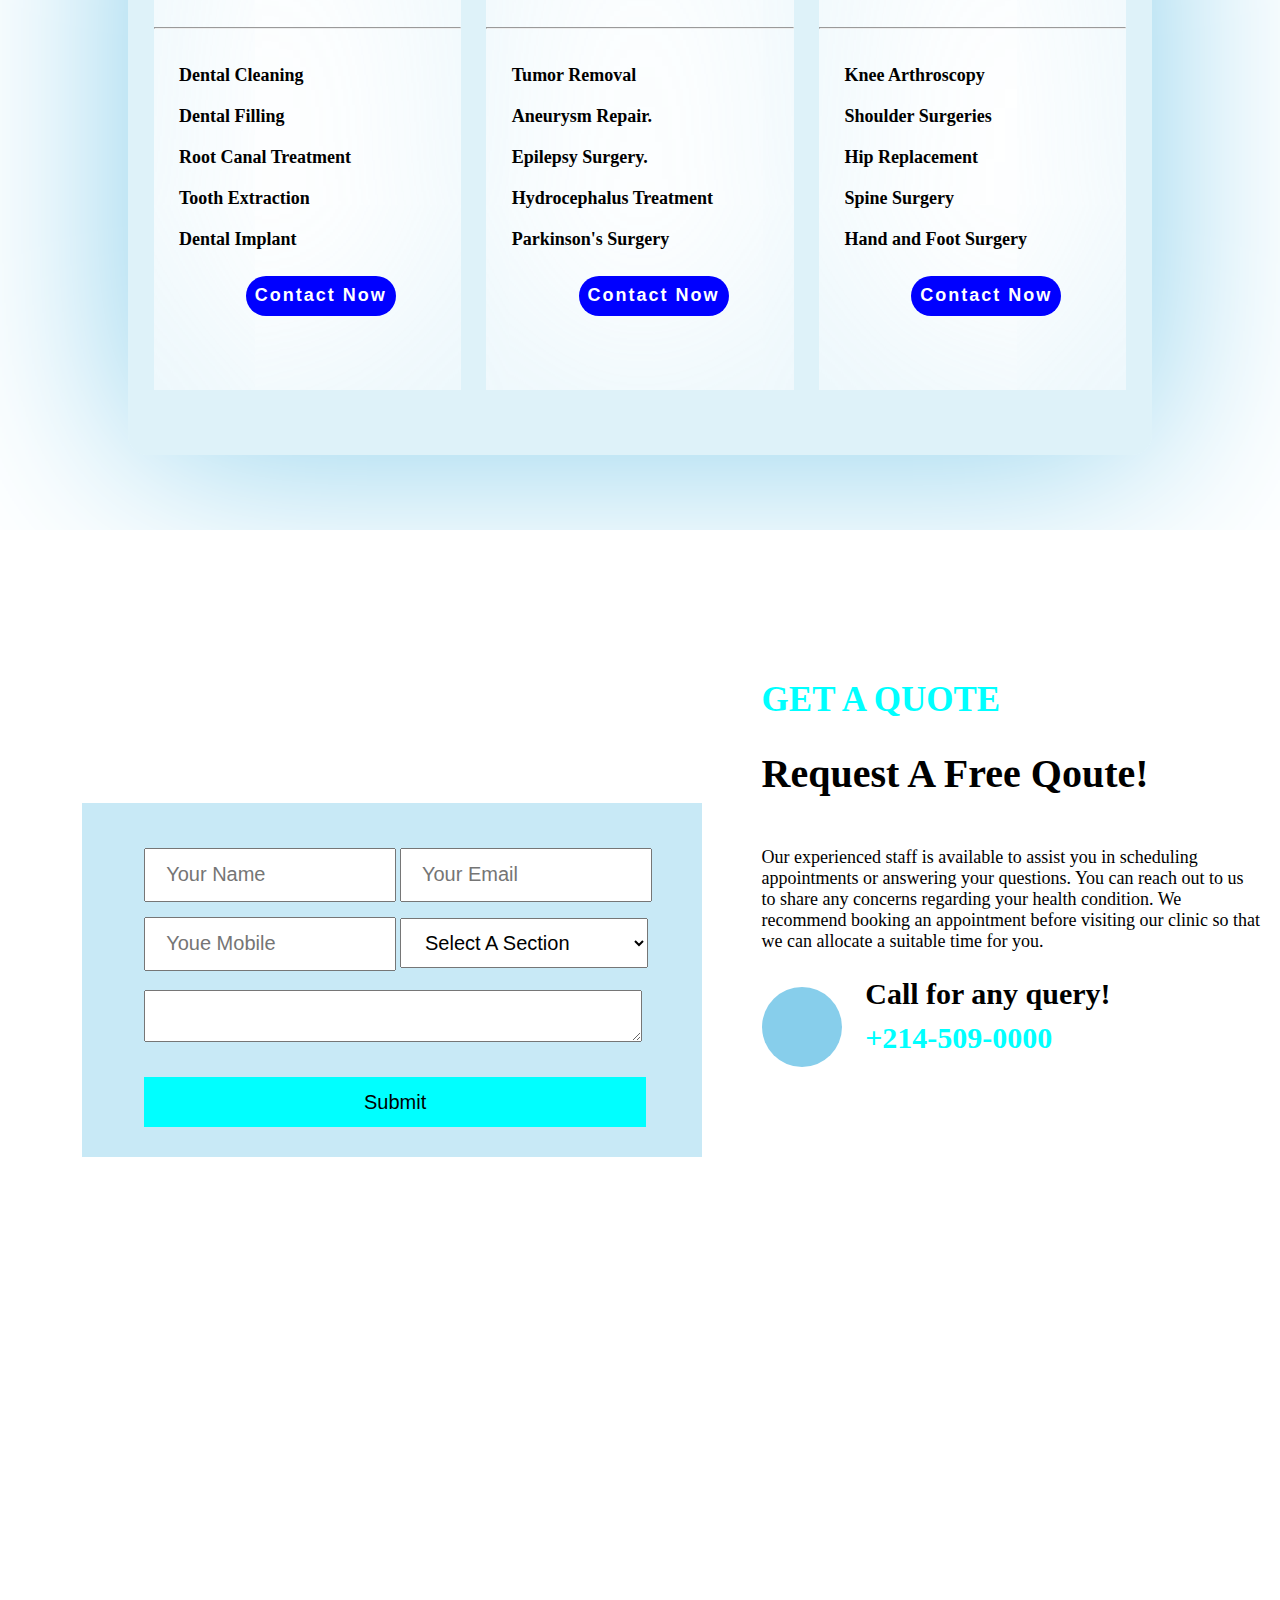
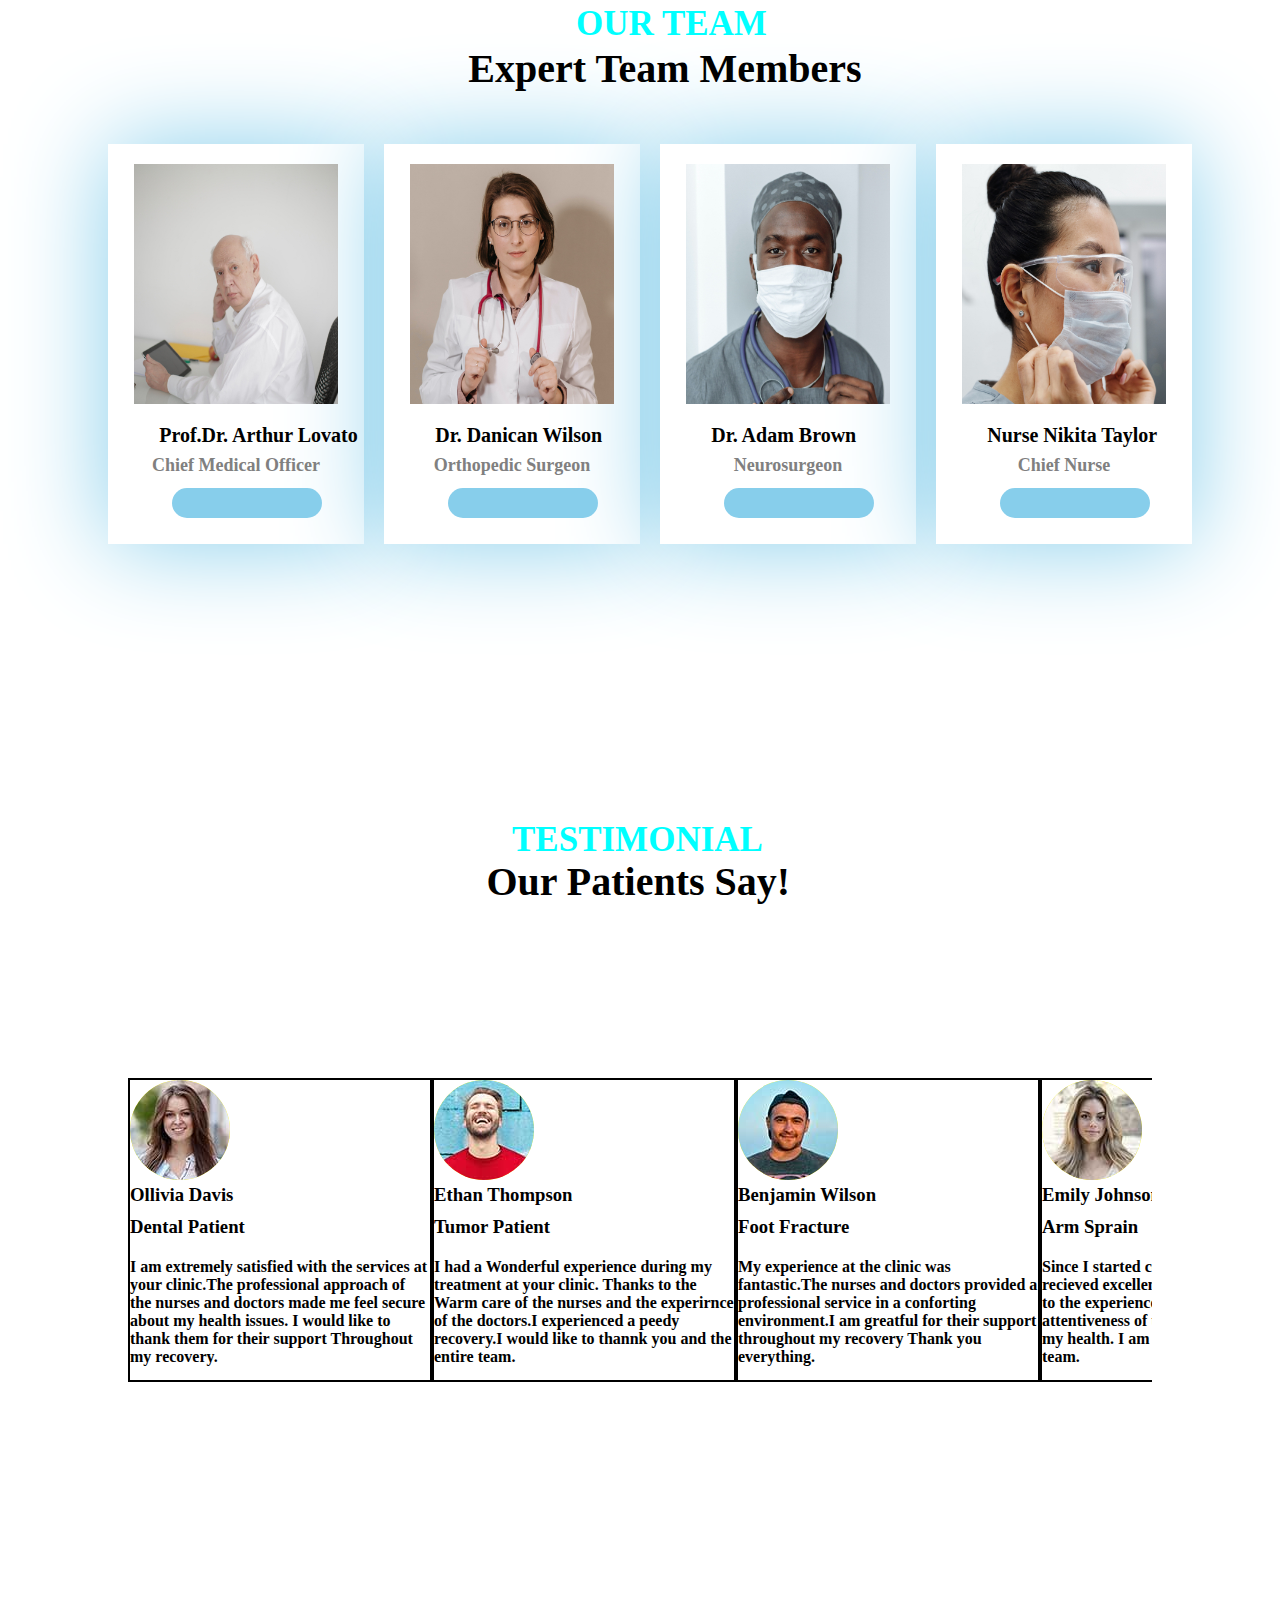
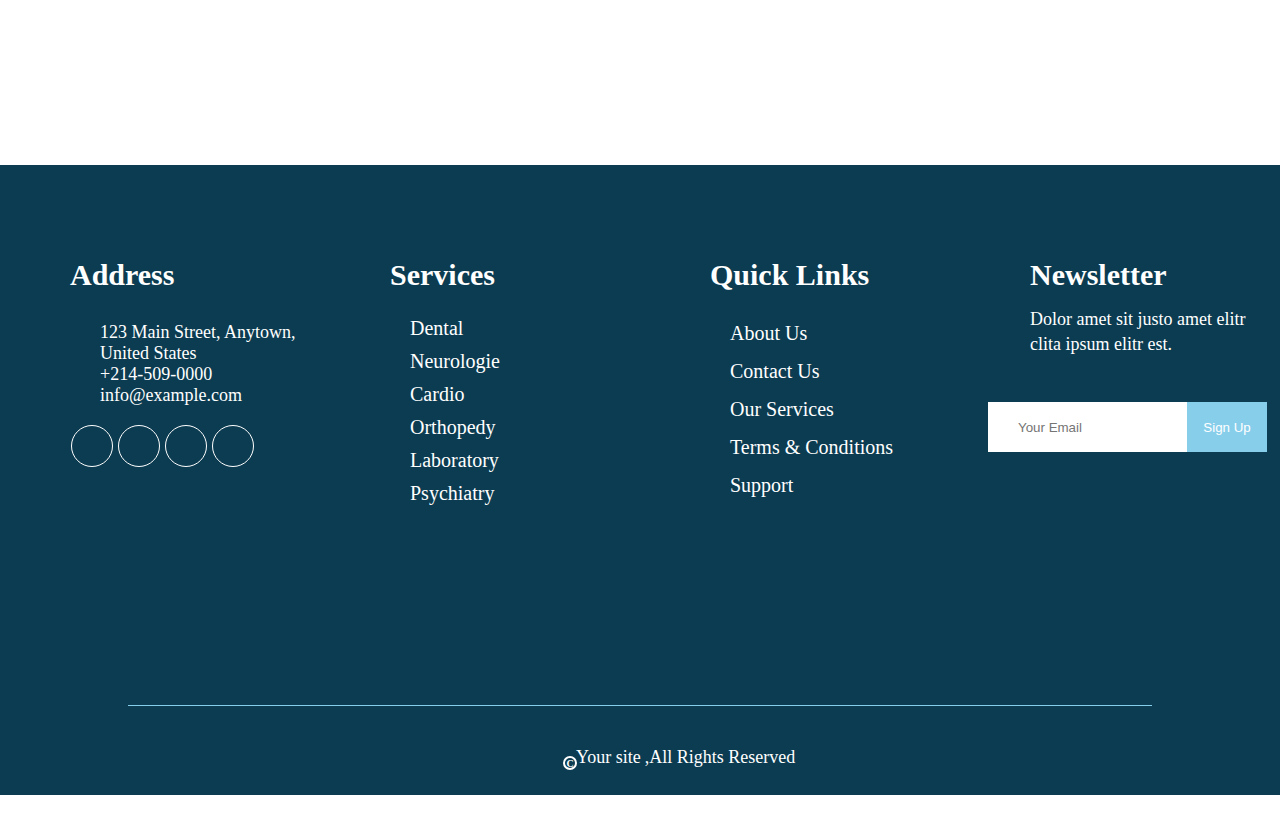
==== commit bd801949: "Update index.html" ====
--- a/index.html
+++ b/index.html
@@ -300,7 +300,7 @@
                 <div id="patientmaincontainer">
                     <div id="patientsubcontainer">
                         <div id="patientlist1" class="patientlist" >
-                            <img class="patientimage" src="../Asset/images/testimonial-1.jpg">
+                            <img class="patientimage" src="./Asset/images/testimonial-1.jpg">
                             <h3>Ollivia Davis</h3>
                             <h3 class="denpatient">Dental Patient</h3>
                             <p class="patientdata">I am extremely satisfied with the services at your clinic.The professional approach of the nurses and doctors 
@@ -308,7 +308,7 @@
                             </p>
                         </div>
                         <div id="patientlist2" class="patientlist">
-                            <img class="patientimage" src="../Asset/images/testimonial-2.jpg">
+                            <img class="patientimage" src="./Asset/images/testimonial-2.jpg">
                             <h3>Ethan Thompson</h3>
                             <h3 class="denpatient">Tumor Patient</h3>
                             <p class="patientdata">I had a Wonderful experience during my treatment at your clinic. Thanks to the Warm
@@ -316,7 +316,7 @@
                             </p>
                         </div>
                         <div id="patientlist3" class="patientlist">
-                            <img class="patientimage" src="../Asset/images/testimonial-3.jpg">
+                            <img class="patientimage" src="./Asset/images/testimonial-3.jpg">
                             <h3>Benjamin Wilson</h3>
                             <h3 class="denpatient">Foot Fracture</h3>
                             <p class="patientdata">My experience at the clinic was fantastic.The nurses and doctors provided a professional service in a 
@@ -324,7 +324,7 @@
                             </p>
                         </div>
                         <div id="patientlist4" class="patientlist">
-                            <img class="patientimage" src="../Asset/images/testimonial-4.jpg">
+                            <img class="patientimage" src="./Asset/images/testimonial-4.jpg">
                             <h3>Emily Johnson</h3>
                             <h3 class="denpatient">Arm Sprain</h3>
                             <p class="patientdata">Since I started coming to your clinic, I have recieved excellent service and care.
--- a/clinic.css
+++ b/clinic.css
@@ -261,7 +261,7 @@
 #leftimg{
     width: 40%;
     height: 65vh;
-    background-image: url(../Asset/images/doctor3.jpg);
+    background-image: url(./Asset/images/doctor3.jpg);
     background-size: 100% 100%;
     background-repeat: no-repeat;
     position: relative;
@@ -488,7 +488,7 @@
 #servicing1{
     width: 100%;
     height: 100%;
-    background-image: url(../Asset/images/service-1.jpg);
+    background-image: url(./Asset/images/service-1.jpg);
     background-size: 100% 100%;
     background-repeat: no-repeat;
     transition: all 0.5s;
@@ -552,7 +552,7 @@
 #servicing2{
     width: 100%;
     height: 100%;
-    background-image: url(../Asset/images/service-2.jpg);
+    background-image: url(./Asset/images/service-2.jpg);
     background-size: 100% 100%;
     background-repeat: no-repeat;
     transition: all 0.5s;
@@ -584,7 +584,7 @@
 #servicing3{
     width: 100%;
     height: 100%;
-    background-image: url(../Asset/images/service-3.jpg);
+    background-image: url(./Asset/images/service-3.jpg);
     background-size: 100% 100%;
     background-repeat: no-repeat;
     transition: all 0.5s;
@@ -624,7 +624,7 @@
 #servicing4{
     width: 100%;
     height: 100%;
-    background-image: url(../Asset/images/service-4.jpg);
+    background-image: url(./Asset/images/service-4.jpg);
     background-size: 100% 100%;
     background-repeat: no-repeat;
     transition: all 0.5s;
@@ -669,7 +669,7 @@
 #servicing5{
     width: 100%;
     height: 100%;
-    background-image: url(../Asset/images/service-5.jpg);
+    background-image: url(./Asset/images/service-5.jpg);
     background-size: 100% 100%;
     background-repeat: no-repeat;
     transition: all 0.5s;
@@ -701,7 +701,7 @@
 #servicing6{
     width: 100%;
     height: 100%;
-    background-image: url(../Asset/images/service-6.jpg);
+    background-image: url(./Asset/images/service-6.jpg);
     background-size: 100% 100%;
     background-repeat: no-repeat;
     transition: all 0.5s;
@@ -730,7 +730,7 @@
 #doctor4{
     width: 50%;
     height: 100%;
-    background-image: url(../Asset/images/doctor4.jpg);
+    background-image: url(./Asset/images/doctor4.jpg);
 }
 #outfeature{
     position: relative;
@@ -1069,18 +1069,18 @@
 #team1,#team2,#team3,#team4{
     width: 100%;
     height: 100%;
-    background-image: url(../Asset/images/team-1.jpg);
+    background-image: url(./Asset/images/team-1.jpg);
     background-size: 100% 100%;
     transition: all 0.5s ;
 }
 #team2{
-    background-image: url(../Asset/images/team-2.jpg);
+    background-image: url(./Asset/images/team-2.jpg);
 }
 #team3{
-    background-image: url(../Asset/images/team-3.jpg);
+    background-image: url(./Asset/images/team-3.jpg);
 }
 #team4{
-    background-image: url(../Asset/images/team-4.jpg);
+    background-image: url(./Asset/images/team-4.jpg);
 }
 .teamname{
     font-size: 20px;
